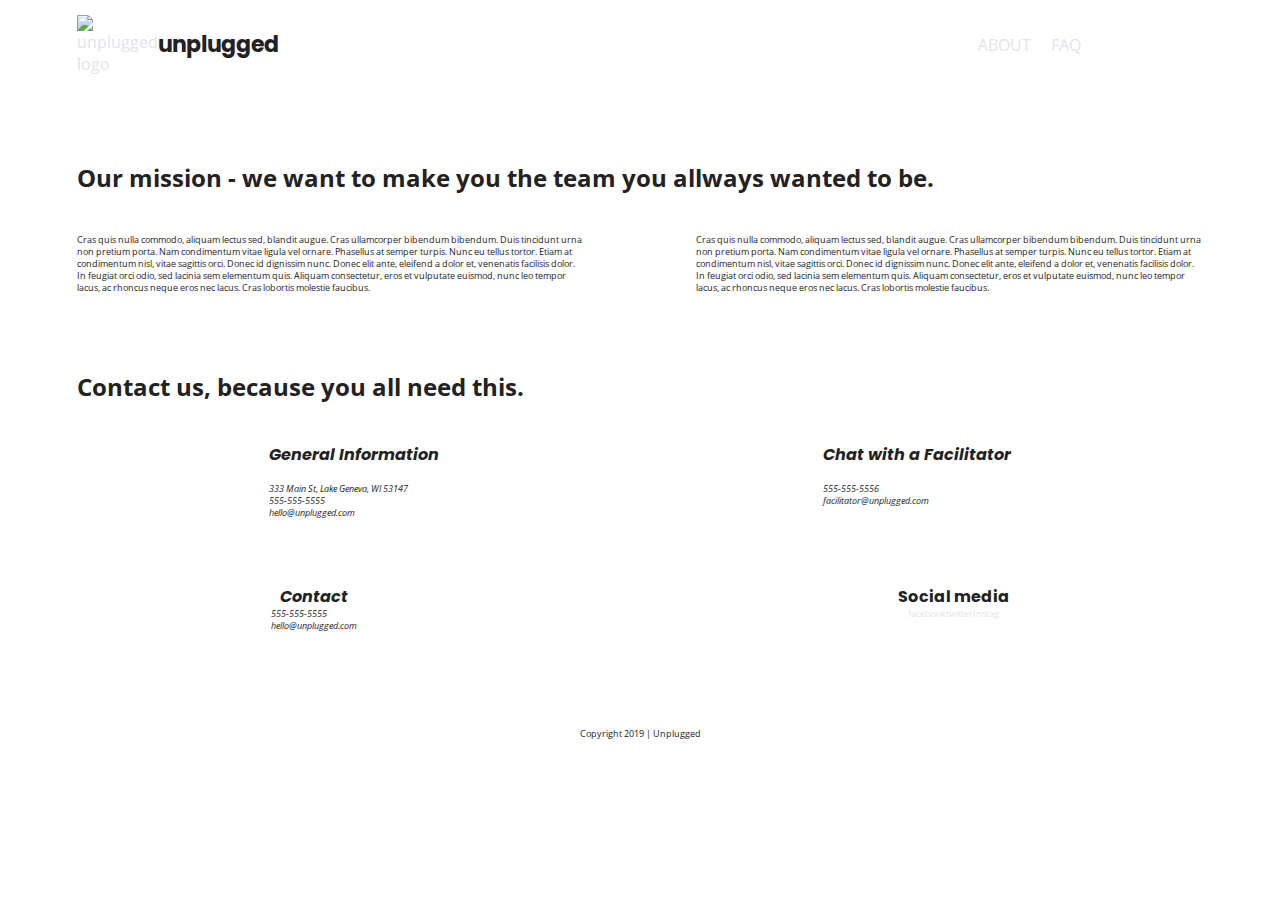
==== about/index.html @ 3b062340 "adding font styles" ====
<!doctype html>
<html class="no-js" lang="">

<head>
  <meta charset="utf-8">
  <meta http-equiv="x-ua-compatible" content="ie=edge">
  <title> Unplugged | About </title>
  <meta name="description" content="">
  <meta name="viewport" content="width=device-width, initial-scale=1, shrink-to-fit=no">

  <link rel="manifest" href="../site.webmanifest">
  <link rel="apple-touch-icon" href="../icon.png">
  <!-- Place favicon.ico in the root directory -->

  <!------- Fonts ---->
  <link href="https://fonts.googleapis.com/css?family=Open+Sans:400,700|Poppins:500,700" rel="stylesheet">

  <link rel="stylesheet" href="../css/normalize.css">
  <link rel="stylesheet" href="../css/main.css">
</head>

<body>
  <!--[if lte IE 9]>
    <p class="browserupgrade">You are using an <strong>outdated</strong> browser. Please <a href="https://browsehappy.com/">upgrade your browser</a> to improve your experience and security.</p>
  <![endif]-->

  <!-- Add your site or application content here -->

  <header>
      <div class="content-wrapper"> <!-- any elements that contain other content and visuals -->
          <a class="logo" href="../index.html"><img src="" alt="unplugged logo"></a>
          <h1> unplugged </h1>
          <div class="header-divider"> </div> <!-- the space in between the logo and navigation -->
          <nav>
              <ul>
                  <li>  <a href="index.html"> about </a>  </li>
                  <li>  <a href="../faq/index.html"> faq </a>  </li>
              </ul>
          </nav>
      </div> <!-- end content wrapper header -->
  </header>

  <main>
        <section class="mission">
          <div class="content-wrapper">
             <h2> Our mission - we want to make you the team you allways wanted to be. </h2>
             <div class="mission-content">
                <p>
                    Cras quis nulla commodo, aliquam lectus sed, blandit augue. Cras ullamcorper bibendum bibendum. Duis tincidunt urna non pretium porta. Nam condimentum vitae ligula vel ornare. Phasellus at semper turpis. Nunc eu tellus tortor. Etiam at condimentum nisl, vitae sagittis orci. Donec id dignissim nunc. Donec elit ante, eleifend a dolor et, venenatis facilisis dolor. In feugiat orci odio, sed lacinia sem elementum quis. Aliquam consectetur, eros et vulputate euismod, nunc leo tempor lacus, ac rhoncus neque eros nec lacus. Cras lobortis molestie faucibus.
                </p>
                <p>
                    Cras quis nulla commodo, aliquam lectus sed, blandit augue. Cras ullamcorper bibendum bibendum. Duis tincidunt urna non pretium porta. Nam condimentum vitae ligula vel ornare. Phasellus at semper turpis. Nunc eu tellus tortor. Etiam at condimentum nisl, vitae sagittis orci. Donec id dignissim nunc. Donec elit ante, eleifend a dolor et, venenatis facilisis dolor. In feugiat orci odio, sed lacinia sem elementum quis. Aliquam consectetur, eros et vulputate euismod, nunc leo tempor lacus, ac rhoncus neque eros nec lacus. Cras lobortis molestie faucibus.
                </p>
             </div>
          </div> <!-- end mission content wr -->
        </section> <!-- contact info  -->

        <section class="map">
            <figure> </figure>
        </section>

        <section class="contact-section">
            <div class="content-wrapper">
                  <h2> Contact us, because you all need this. </h2>
                  <address class="contact-content"> <!-- address tag for contact info -->
                      <div>
                          <h4> General Information </h4>
                          <p>
                              333 Main St, Lake Geneva, WI 53147 <br>
                              555-555-5555 <br>
                              hello@unplugged.com
                          </p>
                      </div>
                      <div>
                          <h4> Chat with a Facilitator </h4>
                          <p>
                            555-555-5556 <br>
                            facilitator@unplugged.com
                          </p>
                      </div>
                  </address>
            </div> <!-- end wrapper contact us -->
        </section>
  </main> <!-- main wrapper -->

  <footer>
        <div class="content-wrapper">
            <div class="footer-content">
                  <address class="contact"> <!-- address tag for contact info -->
                      <h4> Contact </h4>
                      <p>
                          555-555-5555 <br>
                          hello@unplugged.com
                      </p>
                  </address>

                  <div class="social">
                      <h4> Social media </h4>
                      <div class="social-icons">
                          <p>  <a href="https://www.facebook.com/yoursite" target="_blank"> facebook </a>  </p>
                          <p>  <a href="https://www.twitter.com/yoursite" target="_blank"> twitter </a>  </p>
                          <p>  <a href="https://www.instagramm.com/yoursite" target="_blank"> Instag </a>  </p>
                      </div>
                  </div> <!-- social content ends -->
            </div> <!-- footer content ends -->
        </div> <!-- content wrapper content ends -->

        <div class="copyright">
            <p> Copyright 2019 | Unplugged </p>
        </div>
  </footer>


  <script src="../js/vendor/modernizr-3.6.0.min.js"></script>
  <script src="https://code.jquery.com/jquery-3.3.1.min.js" integrity="sha256-FgpCb/KJQlLNfOu91ta32o/NMZxltwRo8QtmkMRdAu8=" crossorigin="anonymous"></script>
  <script>window.jQuery || document.write('<script src="../js/vendor/jquery-3.3.1.min.js"><\/script>')</script>
  <script src="../js/plugins.js"></script>
  <script src="../js/main.js"></script>

  <!-- Google Analytics: change UA-XXXXX-Y to be your site's ID. -->
  <script>
    window.ga = function () { ga.q.push(arguments) }; ga.q = []; ga.l = +new Date;
    ga('create', 'UA-XXXXX-Y', 'auto'); ga('send', 'pageview')
  </script>
  <script src="https://www.google-analytics.com/analytics.js" async defer></script>
</body>

</html>
---- css/main.css ----
/*! HTML5 Boilerplate v6.1.0 | MIT License | https://html5boilerplate.com/ */

/*
 * What follows is the result of much research on cross-browser styling.
 * Credit left inline and big thanks to Nicolas Gallagher, Jonathan Neal,
 * Kroc Camen, and the H5BP dev community and team.
 */

/* ==========================================================================
   Base styles: opinionated defaults
   ========================================================================== */

html {
    color: #222;
    font-size: 1em;
    line-height: 1.4;
}

/*
 * Remove text-shadow in selection highlight:
 * https://twitter.com/miketaylr/status/12228805301
 *
 * Vendor-prefixed and regular ::selection selectors cannot be combined:
 * https://stackoverflow.com/a/16982510/7133471
 *
 * Customize the background color to match your design.
 */

::-moz-selection {
    background: #b3d4fc;
    text-shadow: none;
}

::selection {
    background: #b3d4fc;
    text-shadow: none;
}

/*
 * A better looking default horizontal rule
 */

hr {
    display: block;
    height: 1px;
    border: 0;
    border-top: 1px solid #ccc;
    margin: 1em 0;
    padding: 0;
}

/*
 * Remove the gap between audio, canvas, iframes,
 * images, videos and the bottom of their containers:
 * https://github.com/h5bp/html5-boilerplate/issues/440
 */

audio,
canvas,
iframe,
img,
svg,
video {
    vertical-align: middle;
}

/*
 * Remove default fieldset styles.
 */

fieldset {
    border: 0;
    margin: 0;
    padding: 0;
}

/*
 * Allow only vertical resizing of textareas.
 */

textarea {
    resize: vertical;
}

/* ==========================================================================
   Browser Upgrade Prompt
   ========================================================================== */

.browserupgrade {
    margin: 0.2em 0;
    background: #ccc;
    color: #000;
    padding: 0.2em 0;
}

/* ==========================================================================
   Author's custom styles
   ========================================================================== */


/*--------------- Base styles & Global Styles ----------*/
html {
  font-size: 16px; /* base font size for ems */
}

body {
  width: 100%;
  font-family: 'Open Sans', sans-serif;
  font-size: 1em;
}

header,
footer {
    width: 100%;
    display: flex;
    align-items: center;
    justify-content: center;
    flex-flow: row wrap;
}

h1 {
  font-size: 1.38em; /* 22px */
  margin: 0px;
  padding: 0px;
  font-family: 'Poppins', sans-serif;
}

h3 {
  font-size: 1em; /* 16px */
  margin: 0px;
  padding: 0px;
  font-family: 'Poppins', sans-serif;
}

h4 {
  margin: 0px;
  padding: 0px;
  font-family: 'Poppins', sans-serif;
}

p {
  margin: 0px;
  padding: 0px;
  font-size: 0.56em; /* 9px */
  line-height: 12px;
}

a { /* styling links */
  color: #e2e3ed;
  text-decoration: none;
}




/* ---------------- header styles ---------------------------- */

header {
    padding: 15px 0;
}

header .content-wrapper {
    display: flex; /* make the  */
    width: 88%;
    align-items: center;
    justify-content: center;
    flex-flow: row wrap;
}


.header-divider { /* space between logo and nav bar */
   width: 100%;/* lets the space grow automatically */
   height: 1px;
   margin: 10px 0 15px 0;
}

/*.logo {
  padding: 0 0 0 30px; /*to make sure the logo keeps some space to the page start */
/*} */

header nav { /* nav bar styles */
    align-items: center; /* lets nav bar appear at end of header */
    justify-content: center;
    flex-flow: row wrap;
    width: 60%;
}


header nav ul {
  display: flex; /* so that the li elements become flex items */
  justify-content: center;
  align-items: center;
  margin: 0px;
  padding: 0px;
}

header nav ul li {
  display: inline;
  margin: 0 10px;
  text-transform: uppercase;
}


/* ------------ footer styles ------------------------ */

footer .content-wrapper {
    margin: 50px 0;
}

footer .footer-content {
    display: flex;
    align-items: center;
    justify-content: center; /* to get space between the contact and social media parts and to the page end*/
    flex-flow: column;
}

footer address {
    display: flex;
    align-items: center;
    justify-content: center;
    flex-flow: column;
    padding-bottom: 46px;
}

footer .social {
    display: flex;
    align-items: center;
    justify-content: center;
    flex-flow: column;
}

footer .social-icons {
    display: flex; /* to let the social icons appear below */
    align-items: center;
    justify-content: space-between;
}

footer {
    flex-flow: column; /* to turn the two divs ("content-wrapper" + "copyright") into flex items + let them appear below  */
}

footer .copyright {
    display: flex; /* to turn p element into flex item */
    align-items: center;
    justify-content: center;
    margin: 0 0 20px 0;
}


/* -------------- Mobile styles Homepage - --------------*/

main {
  display: flex;
  align-items: center;
  justify-content: center;
  flex-flow: column;
}


.hero-area {
    display: flex;
    align-items: stretch;
    justify-content: flex-start;
    height: 100vh; /* to have the hero image stretched over whole screen (100% vertical height)*/
    margin: 0;
    width: 88%;
}

.hero-area h1 {
    padding-top: 53px;
}

.hero-area .content-wrapper {
    width: 100%;
}

aside {
    display: flex; /* to center the content */
    align-items: center;
    justify-content: center;
    flex-flow: column; /* to put all main area content items below of each other */

}

aside .content-wrapper {
    display: flex; /* to allow putting the "want to join..." section and the form next to each other and center */
    align-items: flex-start;
    justify-content: center;
    flex-flow: column;
    width: 88%;
}

.form-description {
    padding: 30px 0;
}

.signup-form {
    display: flex;
    align-items: flex-start;
    justify-content: center;
    flex-flow: column;
    padding-bottom: 50px;
}

.features {
    display: flex;
    align-items: flex-start; /* to set the headline to the left */
    justify-content: center;
    flex-flow: column;
    width: 88%;
}

.features .content-wrapper {
      width: 100%;
}

.feature-items {
    display: flex;
    align-items: center;
    justify-content: center;
    flex-flow: column; /* to wrap the items  */
}



.features article {
  width: 50%;
}

.feature-items p {
  padding-bottom: 54%;
}

.features h1 {
    padding: 54px 0px; /* space to left + right page border */
}


.review {
    display: flex;
    align-items: flex-start; /* to set the headline to the left */
    justify-content: center;
    flex-flow: column;
    width: 88%;
}

.review h2 {
    padding: 54px 0 29px 0;
}

.review h3 {
    padding: 24px 0;
}

.review p {
    padding-bottom: 50px;
}

.review .content-wrapper {
  display: flex;
  align-items: center;
  justify-content: center;
  flex-flow: column;
  width: 100%;
}

/* -------------- Mobile styles About -------------------*/

.mission {
    display: flex;
    justify-content: center;
    align-items: center;
    flex-flow: column;
}

.mission .content-wrapper {
    display: flex;
    justify-content: center;
    align-items: center;
    flex-flow: column; /* to have the header and the mission content below of each other */
}

.mission h2 {
    padding-top: 50px ;
    padding-bottom: 20px;
    width: 88%;
}

.mission-content {
    width: 88%;
}

.mission p {
    padding-bottom: 20px;
}

.map {
    width: 100%;
}

.contact-section {
    width: 88%;
}

.contact-section .content-wrapper {
    display: flex;
    align-items: flex-start;
    justify-content: center;
    flex-flow: column;
}

.contact-section .content-wrapper h2 {
    padding: 20px 0;
}

.contact-section address {
    display: flex; /* to get the general info and chat with facilitator beside each other */
    align-items: flex-start; /* have both headlines at the same hight */
    justify-content: center;
    flex-flow: column;
}


.contact-section address p {
    padding: 17px 0;
}



/* -------------- Mobile styles FAQ ---------------------*/

.faq {
    display: flex;
    align-items: flex-start;
    justify-content: center;
    flex-flow: column;
    width: 88%;
}

.faq h2 {
  padding-top: 50px;
}

.faq h3 {
  padding-bottom: 13px;
}

.faq .content-wrapper {
    display: flex;
    justify-content: center;
    align-items: center;
    flex-flow: row wrap;
}

.faq-content {
    padding-bottom: 50px;
}

/* ==========================================================================
   Helper classes
   ========================================================================== */

/*
 * Hide visually and from screen readers
 */

.hidden {
    display: none !important;
}

/*
 * Hide only visually, but have it available for screen readers:
 * https://snook.ca/archives/html_and_css/hiding-content-for-accessibility
 *
 * 1. For long content, line feeds are not interpreted as spaces and small width
 *    causes content to wrap 1 word per line:
 *    https://medium.com/@jessebeach/beware-smushed-off-screen-accessible-text-5952a4c2cbfe
 */

.visuallyhidden {
    border: 0;
    clip: rect(0 0 0 0);
    height: 1px;
    margin: -1px;
    overflow: hidden;
    padding: 0;
    position: absolute;
    width: 1px;
    white-space: nowrap; /* 1 */
}

/*
 * Extends the .visuallyhidden class to allow the element
 * to be focusable when navigated to via the keyboard:
 * https://www.drupal.org/node/897638
 */

.visuallyhidden.focusable:active,
.visuallyhidden.focusable:focus {
    clip: auto;
    height: auto;
    margin: 0;
    overflow: visible;
    position: static;
    width: auto;
    white-space: inherit;
}

/*
 * Hide visually and from screen readers, but maintain layout
 */

.invisible {
    visibility: hidden;
}

/*
 * Clearfix: contain floats
 *
 * For modern browsers
 * 1. The space content is one way to avoid an Opera bug when the
 *    `contenteditable` attribute is included anywhere else in the document.
 *    Otherwise it causes space to appear at the top and bottom of elements
 *    that receive the `clearfix` class.
 * 2. The use of `table` rather than `block` is only necessary if using
 *    `:before` to contain the top-margins of child elements.
 */

.clearfix:before,
.clearfix:after {
    content: " "; /* 1 */
    display: table; /* 2 */
}

.clearfix:after {
    clear: both;
}

/* ==========================================================================
   EXAMPLE Media Queries for Responsive Design.
   These examples override the primary ('mobile first') styles.
   Modify as content requires.
   ========================================================================== */

@media only screen and (min-width: 768px) {
  /* ------------ Tablet styles here ------------*/
    header .content-wrapper {
        flex-flow: row nowrap;
    }


    .header-divider { /* space between logo and nav bar */
       width: 100%;/* lets the space grow automatically */
       height: 1px;
       margin: 10px 0 15px 0;
    }


    aside .content-wrapper {
      flex-flow: row nowrap;
      justify-content: space-around;
    }

    .form-description {
      padding: 0;
      /*flex-basis: 260px;*/
    }

    .signup-form {
      /*flex-basis: 290px;*/
    }

    .feature-items {
        flex-flow: row wrap; /* to wrap the items  */
        align-items: flex-start;
        justify-content: space-between;
        padding: 0 60px; /* get the space between the features */
    }

    .features article {
        flex-basis: 23%; /* sets the width of the element */
        padding: 0 50px;
    }

    .review .content-wrapper {
      flex-flow: row nowrap;
    }

    .review-text {
      flex-basis: 42%;
    }

    .group-photo {
      flex-basis: 42%;
      padding-right: 20px;
    }

    /* ------ about styles------- */
    .mission-content {
      display: flex;
      align-items: center;
      justify-content: space-between;
      flex-flow: row nowrap;
    }

    .mission-content p {
      flex-basis: 45%; /* to auto grow/shrink --> in % */
    }

    .contact-section .content-wrapper address {
        display: flex;
        width: 100%;
        justify-content: space-around;
        align-items: flex-start;
        flex-flow: row nowrap;
      }

  /* ---- FAQ styles ------ */
  .faq h2 {
      padding-bottom: 40px;
  }

  .faq .content-wrapper {
      flex-flow: row wrap;
      justify-content: space-between;
  }

  .faq-content {
    flex-basis: 45%;
  }

  /* ---- Footer styles ------ */
    footer .content-wrapper {
      width: 100%;
    }
    footer .footer-content {
      flex-flow: row nowrap;
      justify-content: space-around;
      align-items: flex-start;
    }


}

@media only screen and (min-width: 1200px) {
  /* ------------ Desktop styles here ------------*/
  aside .content-wrapper {
    flex-flow: row nowrap;
    justify-content: space-around;
  }

  .form-description {
    padding: 0;
    /*flex-basis: 260px;*/
  }

  .signup-form {
    /*flex-basis: 290px;*/
  }

  .feature-items {
      flex-flow: row wrap; /* to wrap the items  */
      align-items: flex-start;
      justify-content: space-between;
      padding: 0 60px; /* get the space between the features */
  }

  .features article {
      flex-basis: 15%; /* sets the width of the element */
      padding: 0 50px;
  }

  .review .content-wrapper {
    flex-flow: row nowrap;
  }

  .review-text {
    flex-basis: 41%;
  }

  .group-photo {
    flex-basis: 41%;
    padding-right: 40px;
  }

  /* ------ about styles------- */
  .mission-content {
    display: flex;
    align-items: center;
    justify-content: space-between;
    flex-flow: row nowrap;
  }

  .mission-content p {
    flex-basis: 45%; /* to auto grow/shrink --> in % */
  }

  .contact-section .content-wrapper address {
      display: flex;
      width: 100%;
      justify-content: space-around;
      align-items: flex-start;
      flex-flow: row nowrap;
    }

      /* ---- FAQ styles ------ */
      .faq h2 {
          padding-bottom: 40px;
      }

      .faq .content-wrapper {
          flex-flow: row wrap;
          justify-content: space-between;
      }

      .faq-content {
        flex-basis: 45%;
}

  /* ---- footer styles ------- */
  footer .content-wrapper {
    width: 100%;
  }
  footer .footer-content {
    flex-flow: row nowrap;
    justify-content: space-around;
    align-items: flex-start;
  }

}
/* ==========================================================================
   Print styles.
   Inlined to avoid the additional HTTP request:
   https://www.phpied.com/delay-loading-your-print-css/
   ========================================================================== */

@media print {
    *,
    *:before,
    *:after {
        background: transparent !important;
        color: #000 !important; /* Black prints faster */
        -webkit-box-shadow: none !important;
        box-shadow: none !important;
        text-shadow: none !important;
    }

    a,
    a:visited {
        text-decoration: underline;
    }

    a[href]:after {
        content: " (" attr(href) ")";
    }

    abbr[title]:after {
        content: " (" attr(title) ")";
    }

    /*
     * Don't show links that are fragment identifiers,
     * or use the `javascript:` pseudo protocol
     */

    a[href^="#"]:after,
    a[href^="javascript:"]:after {
        content: "";
    }

    pre {
        white-space: pre-wrap !important;
    }
    pre,
    blockquote {
        border: 1px solid #999;
        page-break-inside: avoid;
    }

    /*
     * Printing Tables:
     * http://css-discuss.incutio.com/wiki/Printing_Tables
     */

    thead {
        display: table-header-group;
    }

    tr,
    img {
        page-break-inside: avoid;
    }

    p,
    h2,
    h3 {
        orphans: 3;
        widows: 3;
    }

    h2,
    h3 {
        page-break-after: avoid;
    }
}
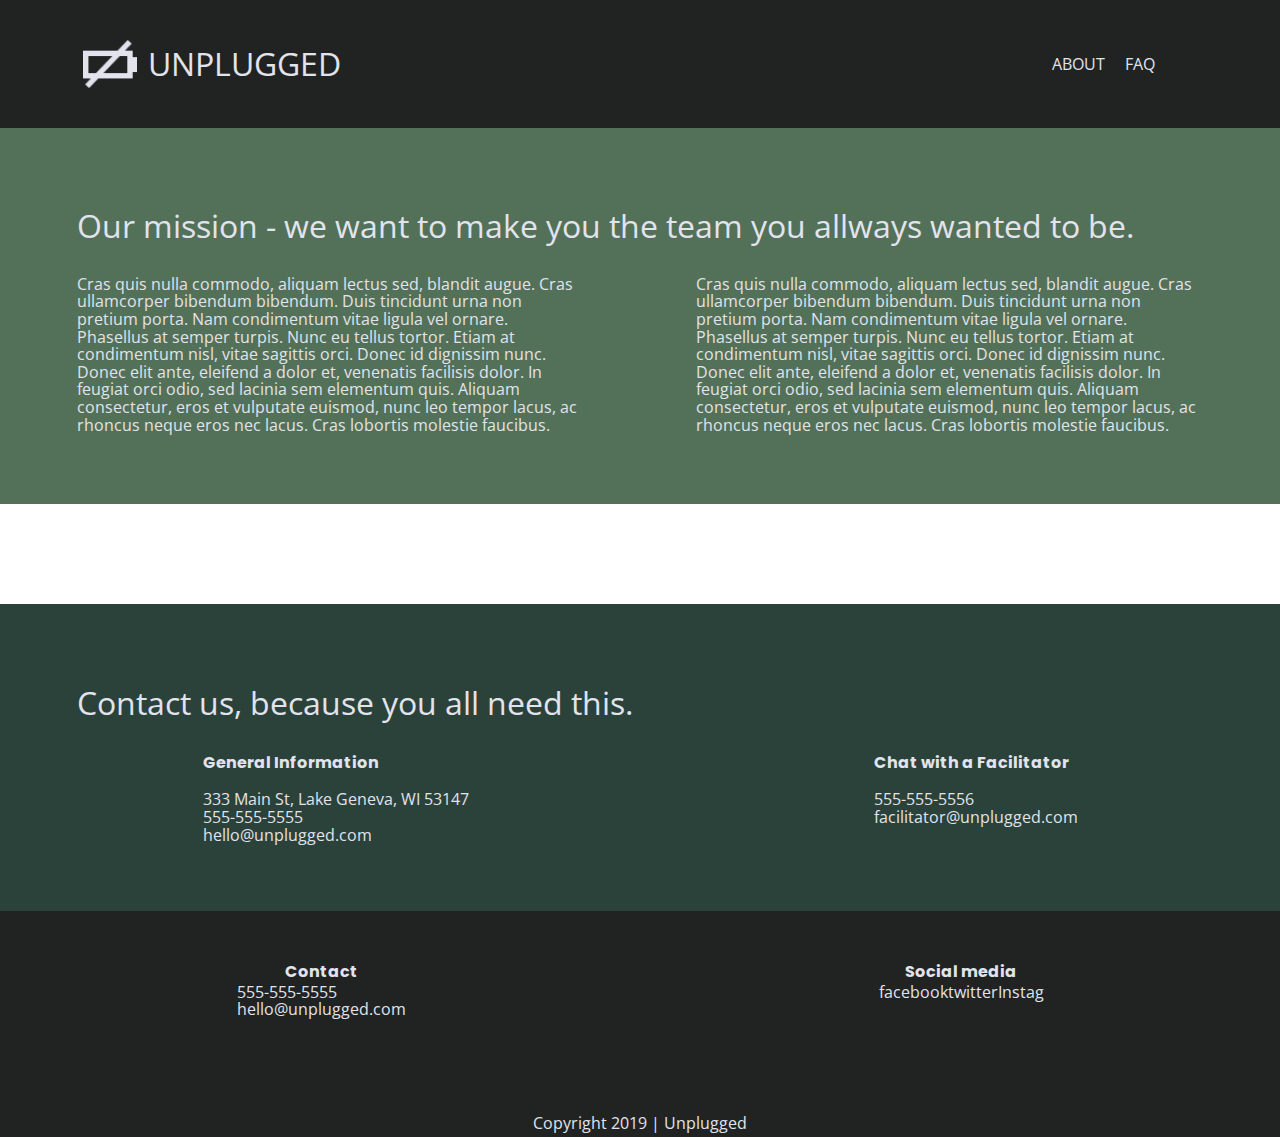
==== commit efe2b5cb: "about styling" ====
--- a/about/index.html
+++ b/about/index.html
@@ -25,11 +25,10 @@
   <![endif]-->
 
   <!-- Add your site or application content here -->
-
   <header>
       <div class="content-wrapper"> <!-- any elements that contain other content and visuals -->
-          <a class="logo" href="../index.html"><img src="" alt="unplugged logo"></a>
-          <h1> unplugged </h1>
+          <a class="logo" href="../index.html"><img src="../img/logo.png" alt="unplugged logo"></a>
+          <h2 id="logo-name"> unplugged </h2>
           <div class="header-divider"> </div> <!-- the space in between the logo and navigation -->
           <nav>
               <ul>
--- a/css/main.css
+++ b/css/main.css
@@ -107,6 +107,7 @@
   width: 100%;
   font-family: 'Open Sans', sans-serif;
   font-size: 1em;
+  color: #E2E3ED; /* font color for all text elements */
 }
 
 header,
@@ -116,6 +117,7 @@
     align-items: center;
     justify-content: center;
     flex-flow: row wrap;
+    background-color: #202322;
 }
 
 h1 {
@@ -141,8 +143,8 @@
 p {
   margin: 0px;
   padding: 0px;
-  font-size: 0.56em; /* 9px */
-  line-height: 12px;
+  font-size: 1em; /* 9px */
+  line-height: 1.1em;
 }
 
 a { /* styling links */
@@ -150,7 +152,9 @@
   text-decoration: none;
 }
 
-
+address {
+  font-style: normal;
+}
 
 
 /* ---------------- header styles ---------------------------- */
@@ -167,22 +171,35 @@
     flex-flow: row wrap;
 }
 
+header h1 {
+    text-transform: uppercase;
+}
 
 .header-divider { /* space between logo and nav bar */
    width: 100%;/* lets the space grow automatically */
    height: 1px;
    margin: 10px 0 15px 0;
-}
-
-/*.logo {
-  padding: 0 0 0 30px; /*to make sure the logo keeps some space to the page start */
-/*} */
+   border-top: 1px solid #3A3A3A;
+}
+
+header .content-wrapper {
+  width: 100%;
+}
+
+.logo {
+  padding: 0 11px 0 0; /*to make sure the logo keeps some space to the page start */
+}
+
 
 header nav { /* nav bar styles */
     align-items: center; /* lets nav bar appear at end of header */
     justify-content: center;
     flex-flow: row wrap;
     width: 60%;
+}
+
+#logo-name {
+  text-transform: uppercase;
 }
 
 
@@ -243,7 +260,7 @@
     display: flex; /* to turn p element into flex item */
     align-items: center;
     justify-content: center;
-    margin: 0 0 20px 0;
+    margin: 0 0 5px 0;
 }
 
 
@@ -259,11 +276,13 @@
 
 .hero-area {
     display: flex;
-    align-items: stretch;
-    justify-content: flex-start;
-    height: 100vh; /* to have the hero image stretched over whole screen (100% vertical height)*/
+    align-items: flex-start;
+    justify-content: center;
+    height: 40vh; /* to have the hero image stretched over whole screen (100% vertical height)*/
     margin: 0;
-    width: 88%;
+    width: 100%;
+    background: url('../img/hero.jpg') center top no-repeat;
+    background-size: cover;
 }
 
 .hero-area h1 {
@@ -271,7 +290,8 @@
 }
 
 .hero-area .content-wrapper {
-    width: 100%;
+    width: 88%;
+
 }
 
 aside {
@@ -279,7 +299,8 @@
     align-items: center;
     justify-content: center;
     flex-flow: column; /* to put all main area content items below of each other */
-
+    background-color: #537158;
+    width: 100%;
 }
 
 aside .content-wrapper {
@@ -288,30 +309,70 @@
     justify-content: center;
     flex-flow: column;
     width: 88%;
-}
+    padding: 50px 0;
+}
+
 
 .form-description {
-    padding: 30px 0;
-}
-
-.signup-form {
+    flex-basis: 80%;
+    margin-right: 40px;
+}
+
+.form-description p {
+    padding-top: 10px;
+}
+
+aside .signup-form {
     display: flex;
     align-items: flex-start;
     justify-content: center;
     flex-flow: column;
-    padding-bottom: 50px;
+    width: 100%;
+}
+
+aside .signup-form h3 {
+    padding-bottom: 10px;
+}
+
+/* ---- button styling ----- */
+input[type=text] {
+  box-sizing: border-box;
+  width: 100%;
+  color: #2a423a;
+  font-style: italic;
+}
+
+input[type=button] {
+  width: 100%;
+  padding: 20px 0;
+  margin-top: 20px;
+  background-color: #2A423A;
+  font-family: 'Poppins', Helvetica, Arial, sans-serif;
+  font-weight: 500;
+  font-size: 1.125em;
+  color: #e2e3ed;
+  border: none;
+  text-align: center;
+  text-transform: uppercase;
 }
 
 .features {
     display: flex;
-    align-items: flex-start; /* to set the headline to the left */
-    justify-content: center;
-    flex-flow: column;
-    width: 88%;
+    align-items: center; /* to set the headline to the left */
+    justify-content: center;
+    flex-flow: column;
+    width: 100%;
+    background: url('../img/background-info.jpg') center center no-repeat ;
+    background-size: cover;
+
 }
 
 .features .content-wrapper {
-      width: 100%;
+      width: 88%;
+}
+
+.features h2 {
+      width: 88%;
 }
 
 .feature-items {
@@ -320,8 +381,6 @@
     justify-content: center;
     flex-flow: column; /* to wrap the items  */
 }
-
-
 
 .features article {
   width: 50%;
@@ -338,23 +397,27 @@
 
 .review {
     display: flex;
-    align-items: flex-start; /* to set the headline to the left */
-    justify-content: center;
-    flex-flow: column;
+    align-items: center; /* to set the headline to the left */
+    justify-content: center;
+    flex-flow: column;
+    width: 100%;
+    background-color: #2A423A;
+}
+
+.review-wrapper {
     width: 88%;
-}
-
-.review h2 {
-    padding: 54px 0 29px 0;
-}
+    margin: 50px 0;
+}
+
+.group-photo img {
+    width: 100%;
+}
+
 
 .review h3 {
     padding: 24px 0;
 }
 
-.review p {
-    padding-bottom: 50px;
-}
 
 .review .content-wrapper {
   display: flex;
@@ -371,6 +434,7 @@
     justify-content: center;
     align-items: center;
     flex-flow: column;
+    width: 88%;
 }
 
 .mission .content-wrapper {
@@ -378,15 +442,16 @@
     justify-content: center;
     align-items: center;
     flex-flow: column; /* to have the header and the mission content below of each other */
+    padding: 50px 0;
+    width: 100%;
+    background-color: #537158;
 }
 
 .mission h2 {
-    padding-top: 50px ;
-    padding-bottom: 20px;
     width: 88%;
 }
 
-.mission-content {
+.mission .mission-content {
     width: 88%;
 }
 
@@ -396,21 +461,29 @@
 
 .map {
     width: 100%;
+    height: 100px;
 }
 
 .contact-section {
+    width: 100%;
+    background-color: #2A423A;
+}
+
+.contact-section .content-wrapper {
+    display: flex;
+    align-items: center;
+    justify-content: center;
+    flex-flow: column;
+    width: 100%;
+    margin: 50px 0;
+}
+
+.contact-section .content-wrapper h2 {
     width: 88%;
 }
 
-.contact-section .content-wrapper {
-    display: flex;
-    align-items: flex-start;
-    justify-content: center;
-    flex-flow: column;
-}
-
-.contact-section .content-wrapper h2 {
-    padding: 20px 0;
+.contact-content {
+    width: 88%;
 }
 
 .contact-section address {
@@ -548,13 +621,20 @@
         flex-flow: row nowrap;
     }
 
+    .logo {
+        margin: 0 0 0 6.5%;
+    }
 
     .header-divider { /* space between logo and nav bar */
-       width: 100%;/* lets the space grow automatically */
+       flex-grow: 1;/* lets the space grow automatically */
        height: 1px;
        margin: 10px 0 15px 0;
-    }
-
+       border: none;
+    }
+
+    aside {
+      padding: 50px 0;
+    }
 
     aside .content-wrapper {
       flex-flow: row nowrap;
@@ -644,19 +724,31 @@
 
 @media only screen and (min-width: 1200px) {
   /* ------------ Desktop styles here ------------*/
+
+  h1 {
+    font-size: 4em;
+    font-weight: 400;
+  }
+
+  h2 {
+    font-size: 2em;
+    font-weight: 400;
+  }
+
+  h3 {
+    font-size: 1.5em;
+    font-weight: 400;
+  }
+
+  .logo img {
+    height: 3em;
+  }
+
   aside .content-wrapper {
     flex-flow: row nowrap;
     justify-content: space-around;
   }
 
-  .form-description {
-    padding: 0;
-    /*flex-basis: 260px;*/
-  }
-
-  .signup-form {
-    /*flex-basis: 290px;*/
-  }
 
   .feature-items {
       flex-flow: row wrap; /* to wrap the items  */
@@ -684,6 +776,17 @@
   }
 
   /* ------ about styles------- */
+  .mission {
+      display: flex;
+      justify-content: center;
+      align-items: center;
+      flex-flow: column;
+  }
+
+  .mission .content-wrapper {
+      background-color: #537158;
+}
+
   .mission-content {
     display: flex;
     align-items: center;
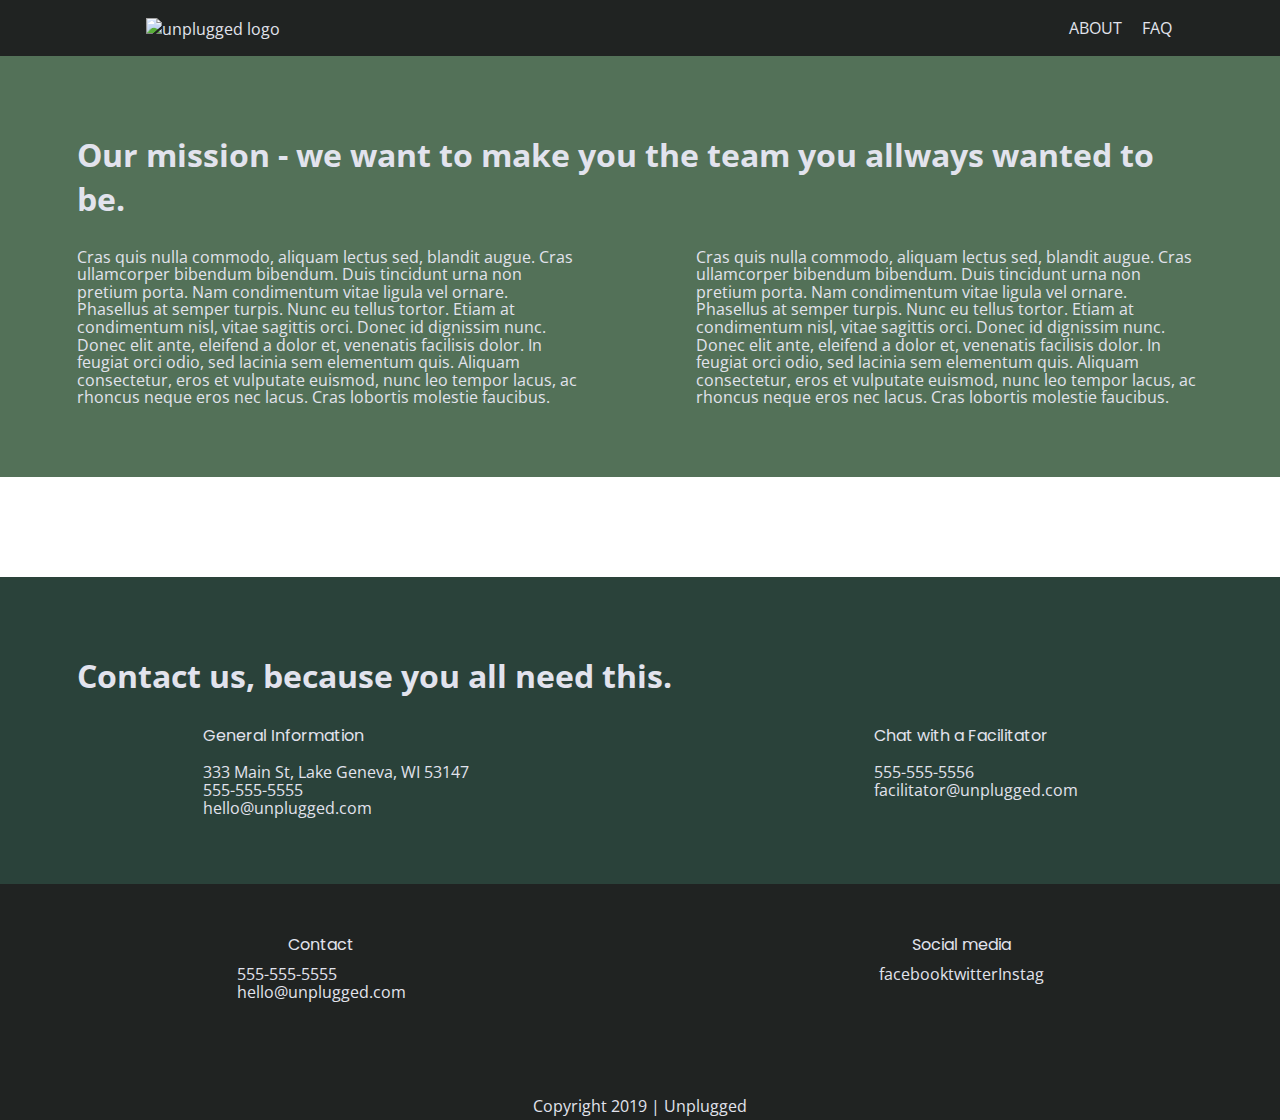
==== commit 15c4f81e: "setting logo and images" ====
--- a/about/index.html
+++ b/about/index.html
@@ -27,8 +27,11 @@
   <!-- Add your site or application content here -->
   <header>
       <div class="content-wrapper"> <!-- any elements that contain other content and visuals -->
-          <a class="logo" href="../index.html"><img src="../img/logo.png" alt="unplugged logo"></a>
-          <h2 id="logo-name"> unplugged </h2>
+          <figure>
+              <a class="logo" href="#">
+                  <img src="img/logo.png" alt="unplugged logo">
+              </a>
+          </figure>
           <div class="header-divider"> </div> <!-- the space in between the logo and navigation -->
           <nav>
               <ul>
--- a/css/main.css
+++ b/css/main.css
@@ -104,7 +104,6 @@
 }
 
 body {
-  width: 100%;
   font-family: 'Open Sans', sans-serif;
   font-size: 1em;
   color: #E2E3ED; /* font color for all text elements */
@@ -125,6 +124,7 @@
   margin: 0px;
   padding: 0px;
   font-family: 'Poppins', sans-serif;
+  font-weight: 400;
 }
 
 h3 {
@@ -132,12 +132,14 @@
   margin: 0px;
   padding: 0px;
   font-family: 'Poppins', sans-serif;
+  font-weight: 400;
 }
 
 h4 {
   margin: 0px;
   padding: 0px;
   font-family: 'Poppins', sans-serif;
+  font-weight: 400;
 }
 
 p {
@@ -156,6 +158,13 @@
   font-style: normal;
 }
 
+img { /* to make sure the images take up the whole width */
+  width: 100%;
+}
+
+figure {
+  margin: 0;
+}
 
 /* ---------------- header styles ---------------------------- */
 
@@ -186,8 +195,17 @@
   width: 100%;
 }
 
-.logo {
-  padding: 0 11px 0 0; /*to make sure the logo keeps some space to the page start */
+/* Logo setting*/
+header figure {
+    width: 60%;
+    display: flex;
+    justify-content: center;
+    align-items: center;
+    flex-flow: row wrap;
+}
+
+figure h2 {
+    padding-left: 15px;
 }
 
 
@@ -246,6 +264,10 @@
     flex-flow: column;
 }
 
+footer h4 {
+    padding-bottom: 10px;
+}
+
 footer .social-icons {
     display: flex; /* to let the social icons appear below */
     align-items: center;
@@ -281,7 +303,7 @@
     height: 40vh; /* to have the hero image stretched over whole screen (100% vertical height)*/
     margin: 0;
     width: 100%;
-    background: url('../img/hero.jpg') center top no-repeat;
+    background: url('../img/hero.jpg') center top no-repeat #333;
     background-size: cover;
 }
 
@@ -362,7 +384,7 @@
     justify-content: center;
     flex-flow: column;
     width: 100%;
-    background: url('../img/background-info.jpg') center center no-repeat ;
+    background: url('../img/background-info.jpg') center center no-repeat #333;
     background-size: cover;
 
 }
@@ -504,10 +526,11 @@
 
 .faq {
     display: flex;
-    align-items: flex-start;
-    justify-content: center;
-    flex-flow: column;
-    width: 88%;
+    align-items: center;
+    justify-content: center;
+    flex-flow: column;
+    width: 100%;
+    background-color: #537158;
 }
 
 .faq h2 {
@@ -523,6 +546,7 @@
     justify-content: center;
     align-items: center;
     flex-flow: row wrap;
+    width: 88%;
 }
 
 .faq-content {
@@ -621,8 +645,9 @@
         flex-flow: row nowrap;
     }
 
-    .logo {
-        margin: 0 0 0 6.5%;
+    header figure {
+        width: 100%;
+        flex-flow: row nowrap;
     }
 
     .header-divider { /* space between logo and nav bar */
@@ -727,21 +752,19 @@
 
   h1 {
     font-size: 4em;
-    font-weight: 400;
   }
 
   h2 {
     font-size: 2em;
-    font-weight: 400;
   }
 
   h3 {
     font-size: 1.5em;
-    font-weight: 400;
-  }
-
-  .logo img {
-    height: 3em;
+  }
+
+  header figure {
+      width: 80%;
+      flex-flow: row nowrap;
   }
 
   aside .content-wrapper {
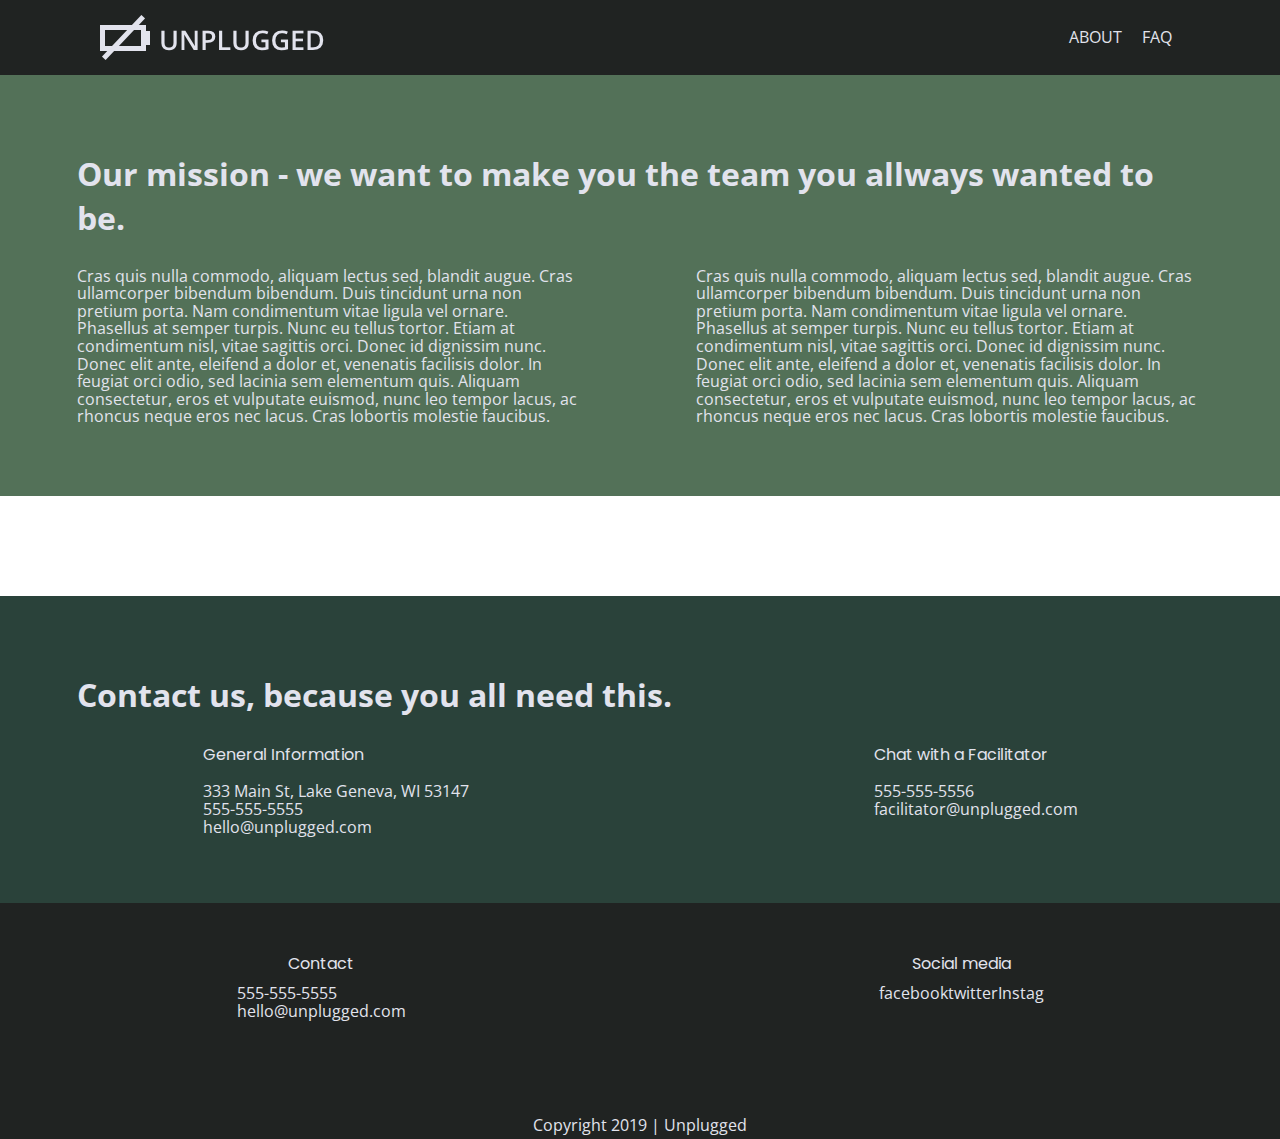
==== commit 4c6c242c: "group photo adjustment" ====
--- a/about/index.html
+++ b/about/index.html
@@ -29,7 +29,7 @@
       <div class="content-wrapper"> <!-- any elements that contain other content and visuals -->
           <figure>
               <a class="logo" href="#">
-                  <img src="img/logo.png" alt="unplugged logo">
+                  <img src="../img/logo.png" alt="unplugged logo">
               </a>
           </figure>
           <div class="header-divider"> </div> <!-- the space in between the logo and navigation -->
--- a/css/main.css
+++ b/css/main.css
@@ -178,6 +178,7 @@
     align-items: center;
     justify-content: center;
     flex-flow: row wrap;
+    margin: 0;
 }
 
 header h1 {
@@ -214,10 +215,6 @@
     justify-content: center;
     flex-flow: row wrap;
     width: 60%;
-}
-
-#logo-name {
-  text-transform: uppercase;
 }
 
 
@@ -300,7 +297,8 @@
     display: flex;
     align-items: flex-start;
     justify-content: center;
-    height: 40vh; /* to have the hero image stretched over whole screen (100% vertical height)*/
+    /*min-height: 500px;*/
+    height: 60vh; /* to have the hero image stretched over whole screen (100% vertical height)*/
     margin: 0;
     width: 100%;
     background: url('../img/hero.jpg') center top no-repeat #333;
@@ -420,18 +418,20 @@
 .review {
     display: flex;
     align-items: center; /* to set the headline to the left */
-    justify-content: center;
+    justify-content: space-between;
     flex-flow: column;
     width: 100%;
     background-color: #2A423A;
 }
 
-.review-wrapper {
+/*.review-wrapper {
     width: 88%;
     margin: 50px 0;
-}
-
-.group-photo img {
+} */
+
+
+
+figure .group-photo {
     width: 100%;
 }
 
@@ -447,6 +447,7 @@
   justify-content: center;
   flex-flow: column;
   width: 100%;
+  margin: 50px 0;
 }
 
 /* -------------- Mobile styles About -------------------*/
@@ -687,38 +688,48 @@
         padding: 0 50px;
     }
 
+    .review {
+        display:flex;
+        align-items: center;
+        justify-content: center;
+    }
+
+    .review-wrapper {
+        width: 88%;
+      }
+
     .review .content-wrapper {
       flex-flow: row nowrap;
+      justify-content: space-between;
     }
 
     .review-text {
-      flex-basis: 42%;
+      flex-basis: 48%;
     }
 
     .group-photo {
-      flex-basis: 42%;
-      padding-right: 20px;
-    }
+      flex-basis: 48%
+   }
 
     /* ------ about styles------- */
-    .mission-content {
+  .mission-content {
+    display: flex;
+    align-items: center;
+    justify-content: space-between;
+    flex-flow: row nowrap;
+  }
+
+  .mission-content p {
+     flex-basis: 45%; /* to auto grow/shrink --> in % */
+  }
+
+  .contact-section .content-wrapper address {
       display: flex;
-      align-items: center;
-      justify-content: space-between;
+      width: 100%;
+      justify-content: space-around;
+      align-items: flex-start;
       flex-flow: row nowrap;
-    }
-
-    .mission-content p {
-      flex-basis: 45%; /* to auto grow/shrink --> in % */
-    }
-
-    .contact-section .content-wrapper address {
-        display: flex;
-        width: 100%;
-        justify-content: space-around;
-        align-items: flex-start;
-        flex-flow: row nowrap;
-      }
+  }
 
   /* ---- FAQ styles ------ */
   .faq h2 {
@@ -735,14 +746,15 @@
   }
 
   /* ---- Footer styles ------ */
-    footer .content-wrapper {
+  footer .content-wrapper {
       width: 100%;
-    }
-    footer .footer-content {
+  }
+
+  footer .footer-content {
       flex-flow: row nowrap;
       justify-content: space-around;
       align-items: flex-start;
-    }
+  }
 
 
 }
@@ -785,17 +797,27 @@
       padding: 0 50px;
   }
 
+  .review {
+      display:flex;
+      align-items: center;
+      justify-content: center;
+  }
+
+  .review-wrapper {
+      width: 88%;
+    }
+
   .review .content-wrapper {
     flex-flow: row nowrap;
+    justify-content: space-around;
   }
 
   .review-text {
-    flex-basis: 41%;
+    flex-basis: 35%;
   }
 
   .group-photo {
-    flex-basis: 41%;
-    padding-right: 40px;
+    flex-basis: 38%
   }
 
   /* ------ about styles------- */
@@ -808,7 +830,7 @@
 
   .mission .content-wrapper {
       background-color: #537158;
-}
+  }
 
   .mission-content {
     display: flex;
@@ -827,21 +849,21 @@
       justify-content: space-around;
       align-items: flex-start;
       flex-flow: row nowrap;
-    }
-
-      /* ---- FAQ styles ------ */
-      .faq h2 {
-          padding-bottom: 40px;
-      }
-
-      .faq .content-wrapper {
-          flex-flow: row wrap;
-          justify-content: space-between;
-      }
-
-      .faq-content {
-        flex-basis: 45%;
-}
+  }
+
+  /* ---- FAQ styles ------ */
+  .faq h2 {
+      padding-bottom: 40px;
+  }
+
+  .faq .content-wrapper {
+      flex-flow: row wrap;
+      justify-content: space-between;
+  }
+
+  .faq-content {
+      flex-basis: 45%;
+  }
 
   /* ---- footer styles ------- */
   footer .content-wrapper {
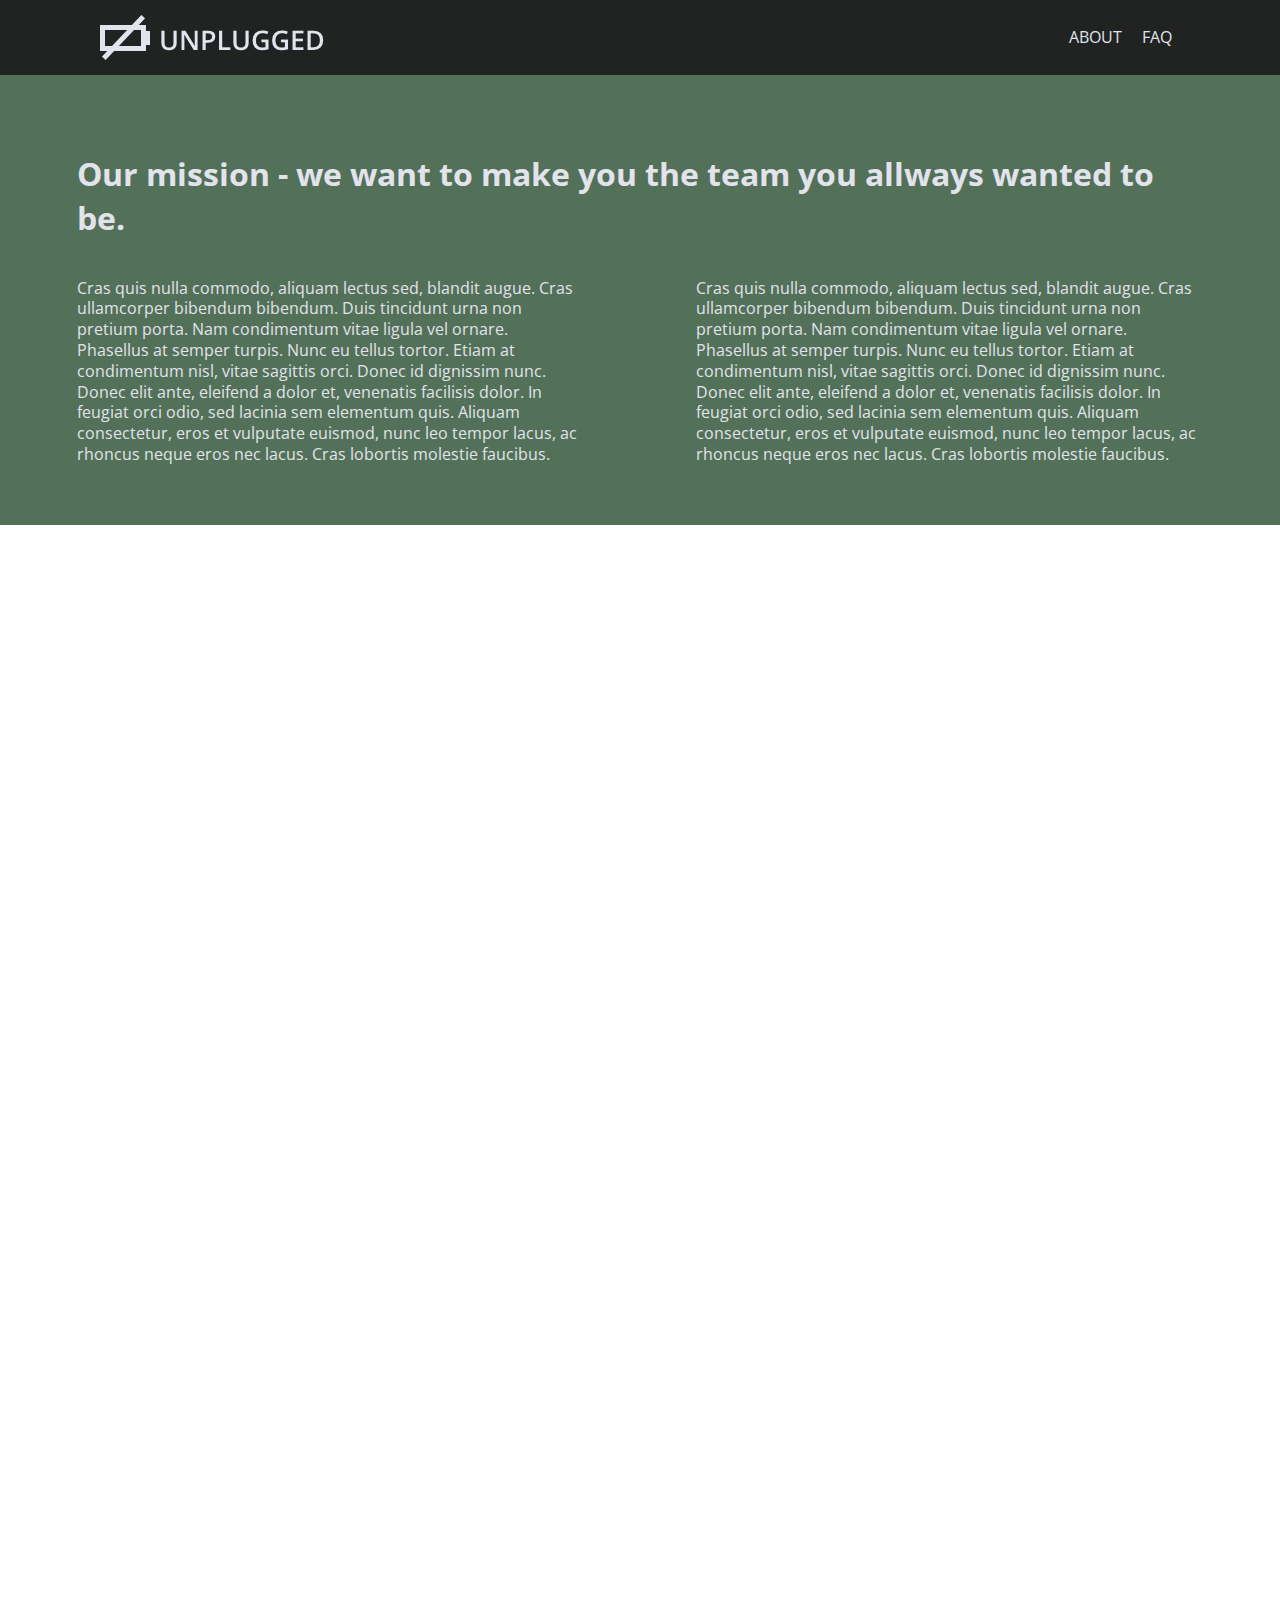
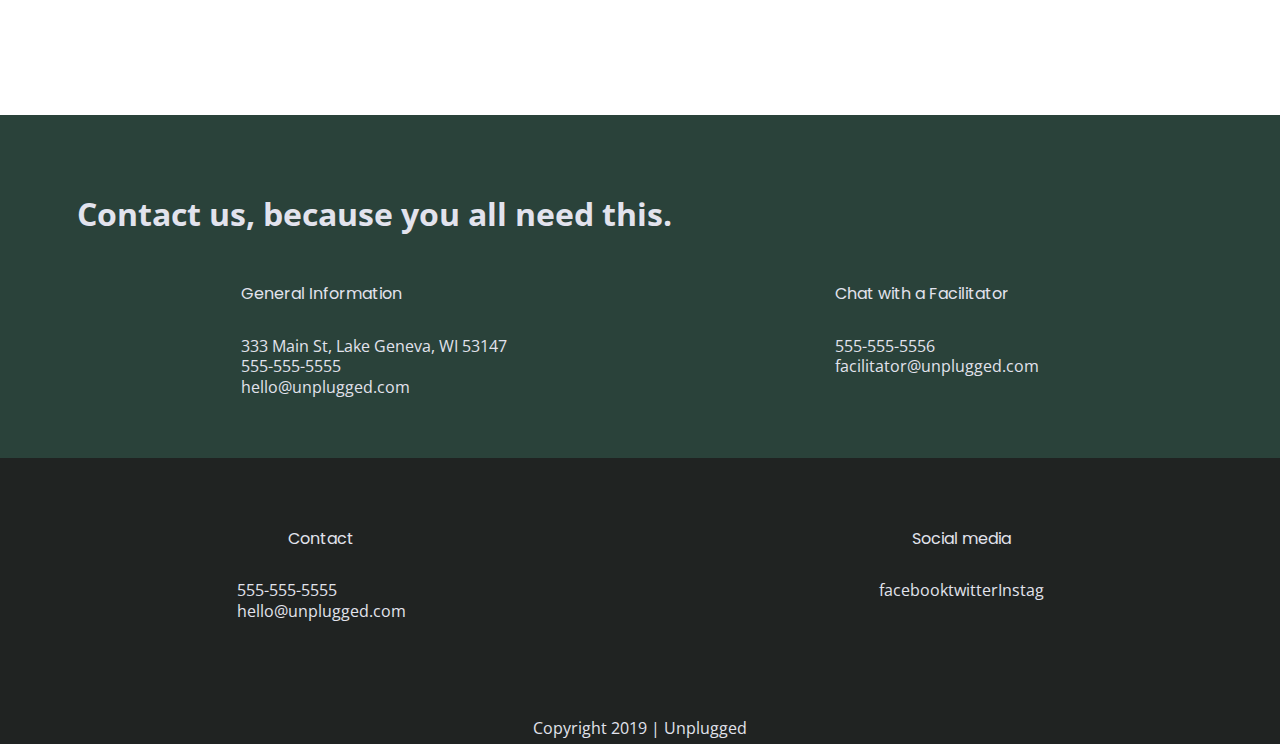
==== commit 02a1207e: "setting up google map" ====
--- a/about/index.html
+++ b/about/index.html
@@ -58,7 +58,10 @@
         </section> <!-- contact info  -->
 
         <section class="map">
-            <figure> </figure>
+            <figure>
+                <iframe src="https://www.google.com/maps/embed?pb=!1m18!1m12!1m3!1d77664.58204803363!2d13.295400740044498!3d52.53310508303055!2m3!1f0!2f0!3f0!3m2!1i1024!2i768!4f13.1!3m3!1m2!1s0x47a851dd8abc4201%3A0x52120465b5fabc0!2sMitte%2C+Berlim!5e0!3m2!1spt-BR!2sde!4v1547235988646" width="600" height="450" frameborder="0" style="border:0" allowfullscreen>
+                </iframe>
+            </figure>
         </section>
 
         <section class="contact-section">
--- a/css/main.css
+++ b/css/main.css
@@ -129,14 +129,14 @@
 
 h3 {
   font-size: 1em; /* 16px */
-  margin: 0px;
+  margin: 20px 0;
   padding: 0px;
   font-family: 'Poppins', sans-serif;
   font-weight: 400;
 }
 
 h4 {
-  margin: 0px;
+  margin: 20px 0;
   padding: 0px;
   font-family: 'Poppins', sans-serif;
   font-weight: 400;
@@ -146,7 +146,7 @@
   margin: 0px;
   padding: 0px;
   font-size: 1em; /* 9px */
-  line-height: 1.1em;
+  line-height: 1.3em;
 }
 
 a { /* styling links */
@@ -164,6 +164,11 @@
 
 figure {
   margin: 0;
+}
+
+.content-wrapper {
+  width: 88%;
+  margin: 50px 0
 }
 
 /* ---------------- header styles ---------------------------- */
@@ -284,14 +289,6 @@
 
 
 /* -------------- Mobile styles Homepage - --------------*/
-
-main {
-  display: flex;
-  align-items: center;
-  justify-content: center;
-  flex-flow: column;
-}
-
 
 .hero-area {
     display: flex;
@@ -424,22 +421,14 @@
     background-color: #2A423A;
 }
 
-/*.review-wrapper {
-    width: 88%;
-    margin: 50px 0;
-} */
-
-
 
 figure .group-photo {
     width: 100%;
 }
 
-
 .review h3 {
     padding: 24px 0;
 }
-
 
 .review .content-wrapper {
   display: flex;
@@ -452,76 +441,46 @@
 
 /* -------------- Mobile styles About -------------------*/
 
-.mission {
-    display: flex;
-    justify-content: center;
-    align-items: center;
-    flex-flow: column;
-    width: 88%;
-}
-
-.mission .content-wrapper {
-    display: flex;
-    justify-content: center;
-    align-items: center;
-    flex-flow: column; /* to have the header and the mission content below of each other */
-    padding: 50px 0;
-    width: 100%;
-    background-color: #537158;
-}
-
-.mission h2 {
-    width: 88%;
-}
-
-.mission .mission-content {
-    width: 88%;
-}
-
-.mission p {
-    padding-bottom: 20px;
-}
-
-.map {
-    width: 100%;
-    height: 100px;
+.mission {
+  background-color: #527158;
+  display: flex;
+  justify-content: center;
+  align-items: center;
+  flex-flow: row wrap;
+}
+
+.mission-content p {
+  margin: 10px 0;
+}
+
+.map figure {
+  width: 100%;
+  height: 0;
+  padding-bottom: 93%;
+  overflow: hidden;
+  position: relative;
+}
+
+.map iframe {
+  width: 100%;
+  height: 100%;
+  position: absolute;
+  top: 0;
+  left: 0;
 }
 
 .contact-section {
-    width: 100%;
-    background-color: #2A423A;
-}
-
-.contact-section .content-wrapper {
-    display: flex;
-    align-items: center;
-    justify-content: center;
-    flex-flow: column;
-    width: 100%;
-    margin: 50px 0;
-}
-
-.contact-section .content-wrapper h2 {
-    width: 88%;
-}
-
-.contact-content {
-    width: 88%;
-}
-
-.contact-section address {
-    display: flex; /* to get the general info and chat with facilitator beside each other */
-    align-items: flex-start; /* have both headlines at the same hight */
-    justify-content: center;
-    flex-flow: column;
-}
-
-
-.contact-section address p {
-    padding: 17px 0;
-}
-
-
+  background-color: #2a423a;
+  display: flex;
+  justify-content: center;
+  align-items: center;
+  flex-flow: row wrap;
+  width: 100%;
+}
+
+.contact-content p {
+  padding: 10px 0;
+}
 
 /* -------------- Mobile styles FAQ ---------------------*/
 
@@ -809,15 +768,15 @@
 
   .review .content-wrapper {
     flex-flow: row nowrap;
-    justify-content: space-around;
+    justify-content: space-between;
   }
 
   .review-text {
-    flex-basis: 35%;
+    flex-basis: 48%;
   }
 
   .group-photo {
-    flex-basis: 38%
+    flex-basis: 48%
   }
 
   /* ------ about styles------- */
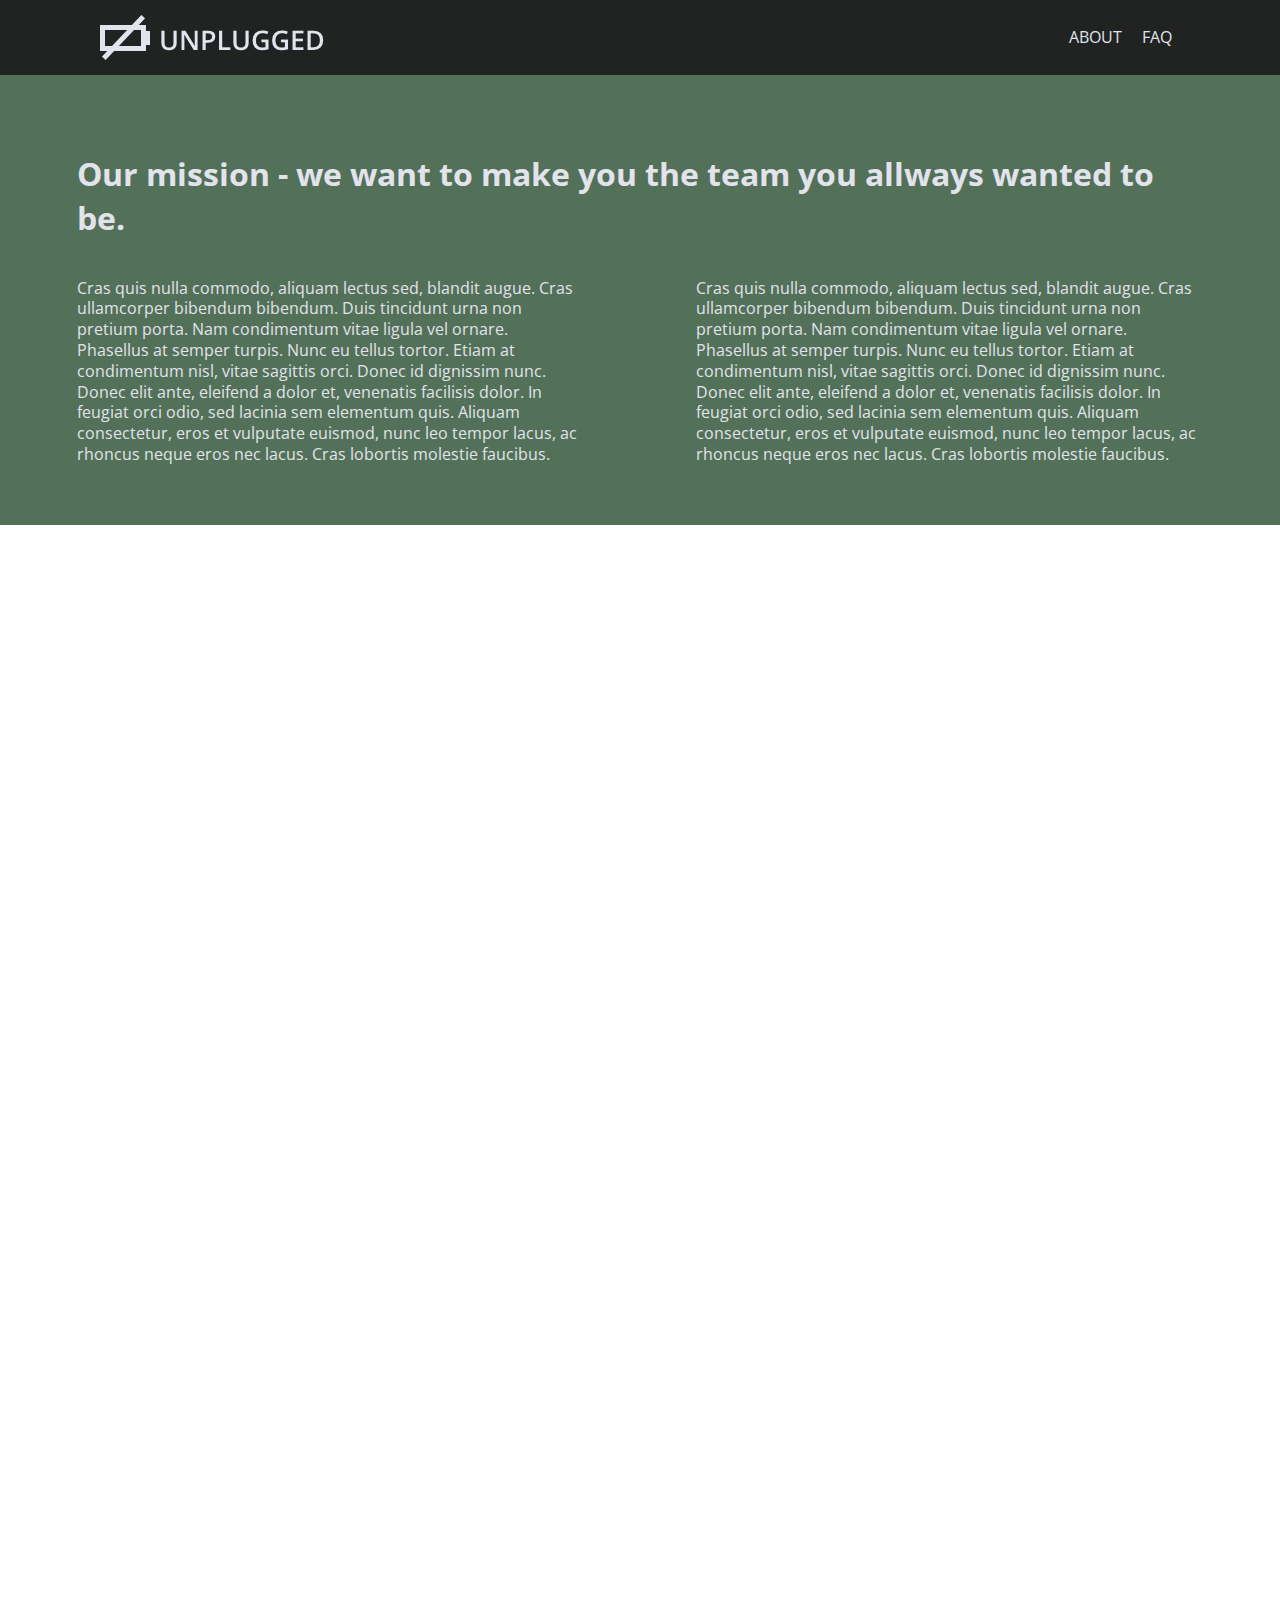
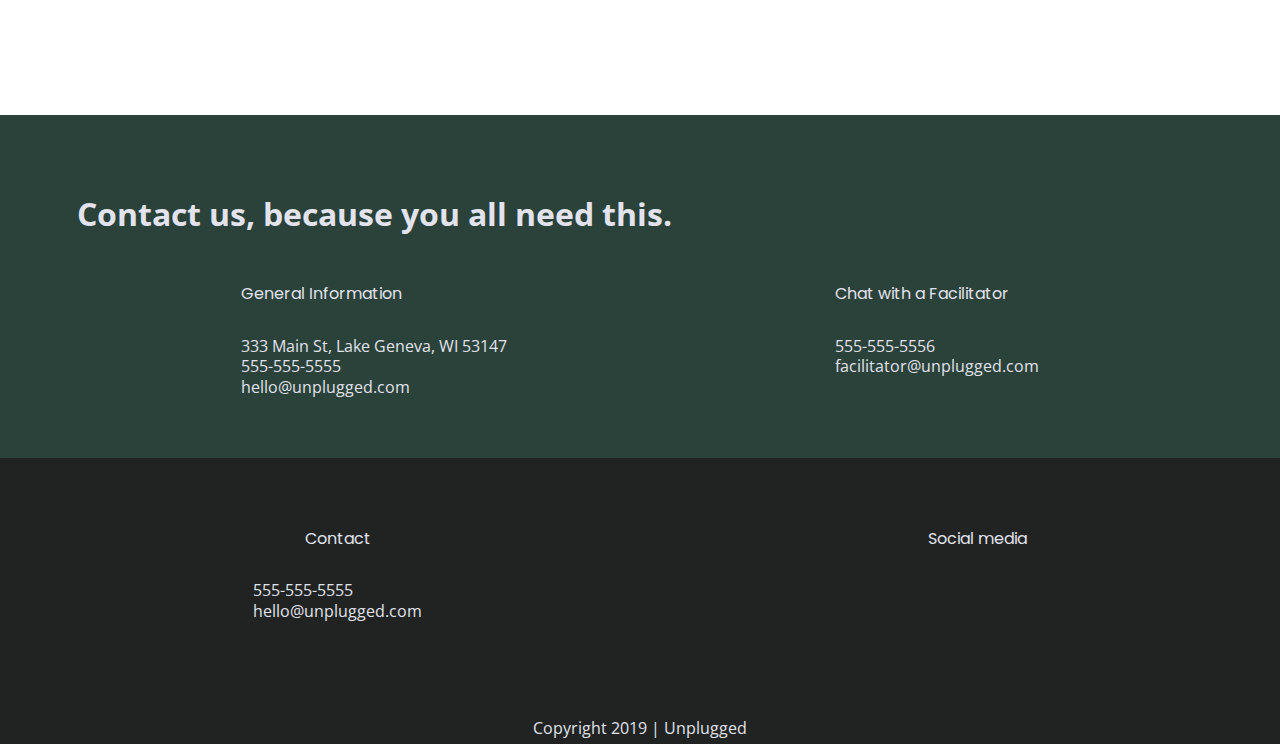
==== commit dbc95fc5: "add social media icons about and faq" ====
--- a/about/index.html
+++ b/about/index.html
@@ -12,9 +12,13 @@
   <link rel="apple-touch-icon" href="../icon.png">
   <!-- Place favicon.ico in the root directory -->
 
-  <!------- Fonts ---->
+  <!--- Fonts ---->
   <link href="https://fonts.googleapis.com/css?family=Open+Sans:400,700|Poppins:500,700" rel="stylesheet">
 
+  <!-- Icon Fonts ---->
+  <link rel="stylesheet" href="https://use.fontawesome.com/releases/v5.6.3/css/all.css" integrity="sha384-UHRtZLI+pbxtHCWp1t77Bi1L4ZtiqrqD80Kn4Z8NTSRyMA2Fd33n5dQ8lWUE00s/" crossorigin="anonymous">
+
+  <!-- CSS Styles --->
   <link rel="stylesheet" href="../css/normalize.css">
   <link rel="stylesheet" href="../css/main.css">
 </head>
@@ -102,9 +106,15 @@
                   <div class="social">
                       <h4> Social media </h4>
                       <div class="social-icons">
-                          <p>  <a href="https://www.facebook.com/yoursite" target="_blank"> facebook </a>  </p>
-                          <p>  <a href="https://www.twitter.com/yoursite" target="_blank"> twitter </a>  </p>
-                          <p>  <a href="https://www.instagramm.com/yoursite" target="_blank"> Instag </a>  </p>
+                          <p>
+                              <a href="https://www.facebook.com/yoursite" target="_blank"> <i class="fab fa-facebook"> </i>  </a>
+                          </p>
+                          <p>
+                              <a href="https://www.twitter.com/yoursite" target="_blank"> <i class="fab fa-twitter">  </i>   </a>
+                          </p>
+                          <p>
+                              <a href="https://www.instagramm.com/yoursite" target="_blank"> <i class="fab fa-instagram"> </i>   </a>
+                          </p>
                       </div>
                   </div> <!-- social content ends -->
             </div> <!-- footer content ends -->
--- a/css/main.css
+++ b/css/main.css
@@ -274,6 +274,12 @@
     display: flex; /* to let the social icons appear below */
     align-items: center;
     justify-content: space-between;
+}
+
+.social-icons i {
+    padding: 0 10px;
+    font-size: 2.5em;
+    color: #537158;
 }
 
 footer {
@@ -381,7 +387,6 @@
     width: 100%;
     background: url('../img/background-info.jpg') center center no-repeat #333;
     background-size: cover;
-
 }
 
 .features .content-wrapper {
@@ -399,12 +404,18 @@
     flex-flow: column; /* to wrap the items  */
 }
 
-.features article {
+.features article { /* centering icons */
   width: 50%;
-}
-
-.feature-items p {
-  padding-bottom: 54%;
+  display: flex;
+  align-items: center;
+  justify-content: center;
+  flex-flow: column;
+}
+
+/* -- styling icons -- */
+.features i {
+  font-size: 3.75em;
+  margin: 40px 0px;
 }
 
 .features h1 {
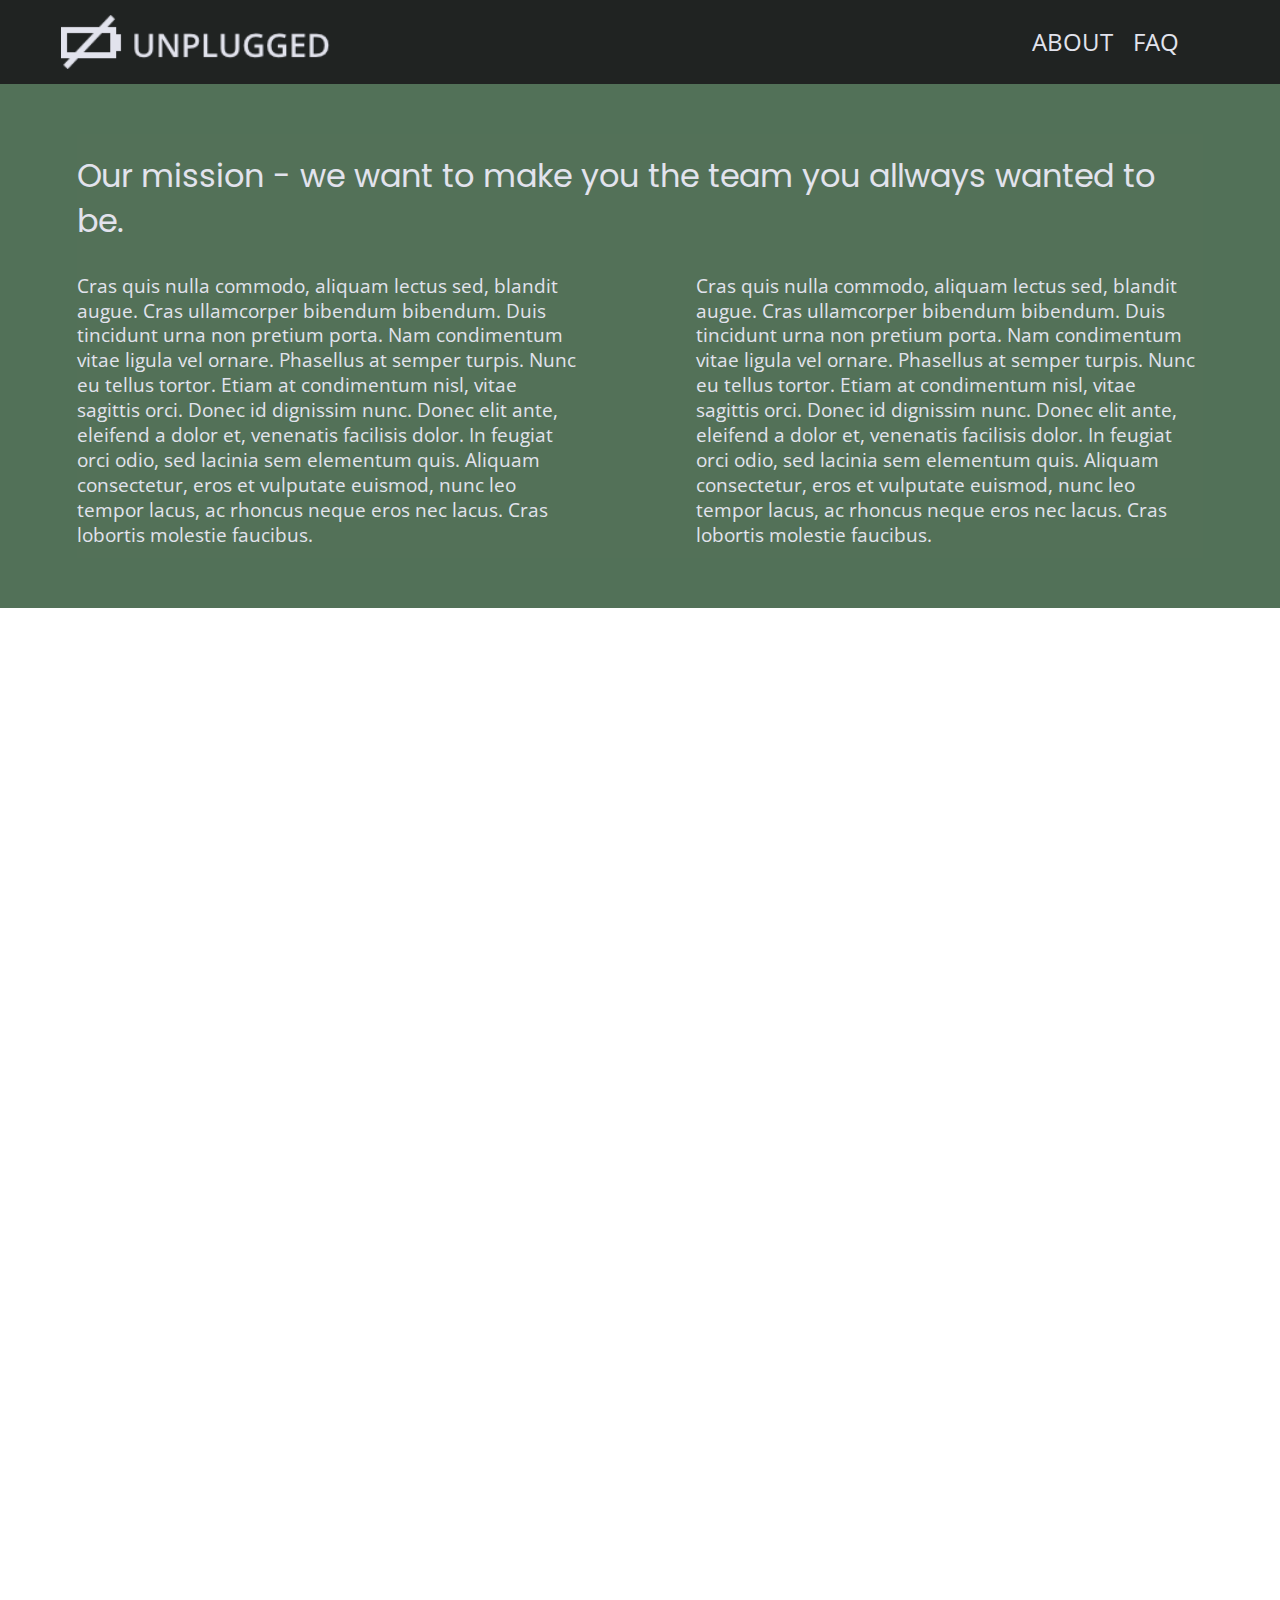
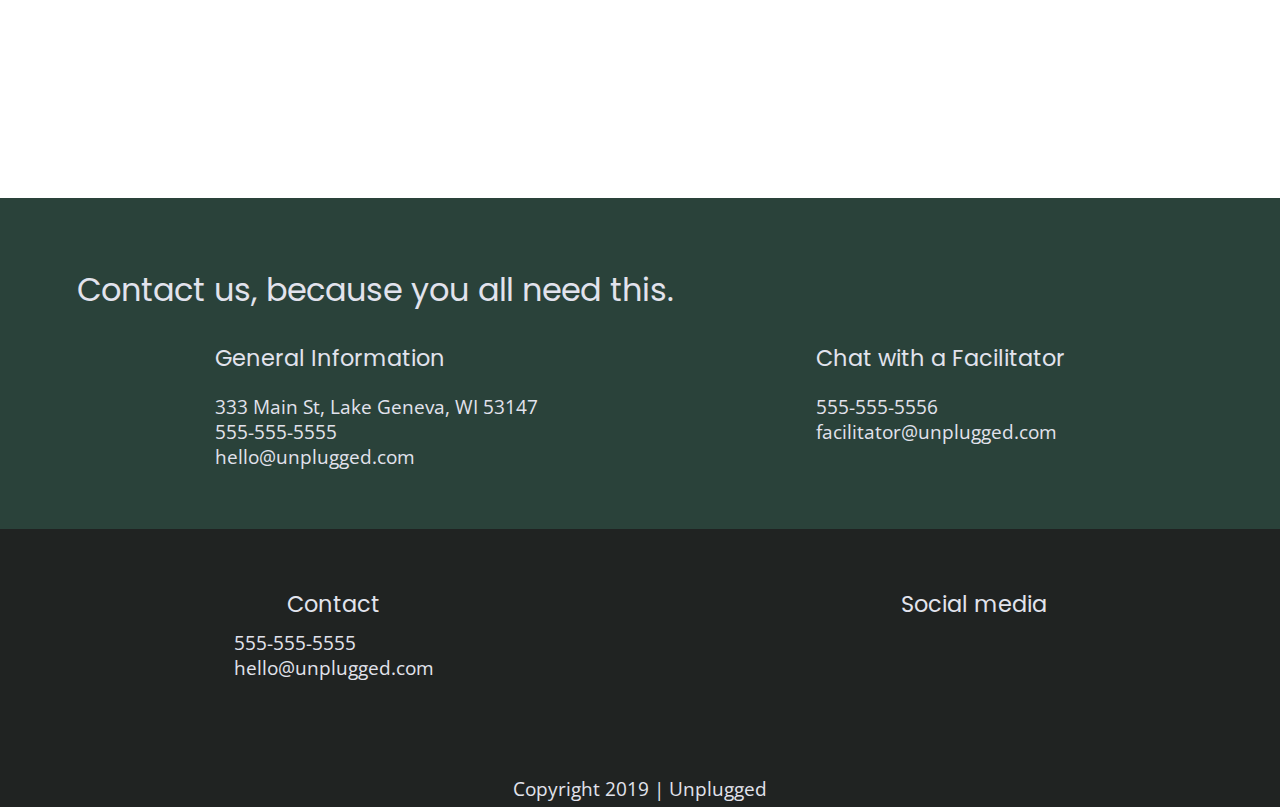
==== commit dd2a036c: "fixing homepage logo link to home" ====
--- a/about/index.html
+++ b/about/index.html
@@ -32,7 +32,7 @@
   <header>
       <div class="content-wrapper"> <!-- any elements that contain other content and visuals -->
           <figure>
-              <a class="logo" href="#">
+              <a class="logo" href="../index.html">
                   <img src="../img/logo.png" alt="unplugged logo">
               </a>
           </figure>
--- a/css/main.css
+++ b/css/main.css
@@ -120,23 +120,31 @@
 }
 
 h1 {
-  font-size: 1.38em; /* 22px */
+  font-size: 2.2em; /* 22px */
   margin: 0px;
   padding: 0px;
   font-family: 'Poppins', sans-serif;
   font-weight: 400;
 }
 
-h3 {
-  font-size: 1em; /* 16px */
+h2 {
+  font-size: 1.5em; /* 16px */
   margin: 20px 0;
   padding: 0px;
   font-family: 'Poppins', sans-serif;
   font-weight: 400;
 }
 
+h3 {
+  font-size: 1.2em; /* 16px */
+  margin: 20px 0;
+  padding: 0px;
+  font-family: 'Poppins', sans-serif;
+  font-weight: 400;
+}
+
 h4 {
-  margin: 20px 0;
+  margin: 10px 0;
   padding: 0px;
   font-family: 'Poppins', sans-serif;
   font-weight: 400;
@@ -266,10 +274,6 @@
     flex-flow: column;
 }
 
-footer h4 {
-    padding-bottom: 10px;
-}
-
 footer .social-icons {
     display: flex; /* to let the social icons appear below */
     align-items: center;
@@ -301,22 +305,13 @@
     align-items: flex-start;
     justify-content: center;
     /*min-height: 500px;*/
-    height: 60vh; /* to have the hero image stretched over whole screen (100% vertical height)*/
+    min-height: 90vh; /* to have the hero image stretched over whole screen (100% vertical height)*/
     margin: 0;
     width: 100%;
     background: url('../img/hero.jpg') center top no-repeat #333;
     background-size: cover;
 }
 
-.hero-area h1 {
-    padding-top: 53px;
-}
-
-.hero-area .content-wrapper {
-    width: 88%;
-
-}
-
 aside {
     display: flex; /* to center the content */
     align-items: center;
@@ -324,21 +319,12 @@
     flex-flow: column; /* to put all main area content items below of each other */
     background-color: #537158;
     width: 100%;
-}
-
-aside .content-wrapper {
-    display: flex; /* to allow putting the "want to join..." section and the form next to each other and center */
-    align-items: flex-start;
-    justify-content: center;
-    flex-flow: column;
-    width: 88%;
-    padding: 50px 0;
-}
-
+    padding: 0;
+    margin: 0;
+}
 
 .form-description {
     flex-basis: 80%;
-    margin-right: 40px;
 }
 
 .form-description p {
@@ -378,7 +364,7 @@
   text-align: center;
   text-transform: uppercase;
 }
-
+/*-- styling features --*/
 .features {
     display: flex;
     align-items: center; /* to set the headline to the left */
@@ -419,10 +405,10 @@
 }
 
 .features h1 {
-    padding: 54px 0px; /* space to left + right page border */
-}
-
-
+  padding: 54px 0px; /* space to left + right page border */
+}
+
+/*-- styling review section --*/
 .review {
     display: flex;
     align-items: center; /* to set the headline to the left */
@@ -432,22 +418,12 @@
     background-color: #2A423A;
 }
 
-
 figure .group-photo {
     width: 100%;
 }
 
-.review h3 {
-    padding: 24px 0;
-}
-
-.review .content-wrapper {
-  display: flex;
-  align-items: center;
-  justify-content: center;
-  flex-flow: column;
-  width: 100%;
-  margin: 50px 0;
+.review h2 {
+    width: 88%;
 }
 
 /* -------------- Mobile styles About -------------------*/
@@ -502,14 +478,6 @@
     flex-flow: column;
     width: 100%;
     background-color: #537158;
-}
-
-.faq h2 {
-  padding-top: 50px;
-}
-
-.faq h3 {
-  padding-bottom: 13px;
 }
 
 .faq .content-wrapper {
@@ -612,6 +580,20 @@
 
 @media only screen and (min-width: 768px) {
   /* ------------ Tablet styles here ------------*/
+
+    h1 {
+      font-size: 3em;
+      padding-top: 50px;
+    }
+
+    h2 {
+      font-size: 1.6em;
+    }
+
+    h3 {
+      font-size: 1.4em;
+    }
+
     header .content-wrapper {
         flex-flow: row nowrap;
     }
@@ -628,50 +610,56 @@
        border: none;
     }
 
-    aside {
-      padding: 50px 0;
-    }
-
     aside .content-wrapper {
-      flex-flow: row nowrap;
+      display: flex;
+      flex-flow: row wrap;
+      align-items: flex-start;
       justify-content: space-around;
     }
 
     .form-description {
-      padding: 0;
-      /*flex-basis: 260px;*/
+      flex-basis: 45%;
     }
 
     .signup-form {
-      /*flex-basis: 290px;*/
+      flex-basis: 45%;
     }
 
     .feature-items {
         flex-flow: row wrap; /* to wrap the items  */
         align-items: flex-start;
         justify-content: space-between;
-        padding: 0 60px; /* get the space between the features */
+      /*  padding: 0 60px; /* get the space between the features */
     }
 
     .features article {
-        flex-basis: 23%; /* sets the width of the element */
-        padding: 0 50px;
+        /*flex-basis: 35%; /* sets the width of the element */
+        width: 40%;
+        padding: 0 20px;
     }
 
     .review {
         display:flex;
         align-items: center;
         justify-content: center;
-    }
-
-    .review-wrapper {
-        width: 88%;
-      }
+        flex-flow: column;
+    }
 
     .review .content-wrapper {
-      flex-flow: row nowrap;
-      justify-content: space-between;
-    }
+      display: flex;
+      flex-flow: column;
+      justify-content: flex-start;
+      align-items: flex-start;
+   }
+
+   .review article {
+     display: flex;
+     justify-content: space-between;
+     align-items: flex-start;
+     flex-flow: row wrap;
+     margin: 0;
+     padding: 0;
+   }
 
     .review-text {
       flex-basis: 48%;
@@ -681,16 +669,169 @@
       flex-basis: 48%
    }
 
+   .review h3 {
+     margin: 0 0 10px 0;
+   }
+
     /* ------ about styles------- */
-  .mission-content {
+   .mission-content {
     display: flex;
     align-items: center;
     justify-content: space-between;
     flex-flow: row nowrap;
   }
 
+   .mission-content p {
+     flex-basis: 45%; /* to auto grow/shrink --> in % */
+  }
+
+   .contact-section .content-wrapper address {
+      display: flex;
+      width: 100%;
+      justify-content: space-around;
+      align-items: flex-start;
+      flex-flow: row nowrap;
+  }
+
+  /* ---- FAQ styles ------ */
+  .faq {
+      display: flex;
+      justify-content: center;
+      align-items: center;
+  }
+
+  .faq .content-wrapper {
+      flex-flow: row wrap;
+      justify-content: space-between;
+  }
+
+  .faq-content {
+    flex-basis: 45%;
+  }
+
+  /* ---- Footer styles ------ */
+  footer .content-wrapper {
+      width: 100%;
+  }
+
+  footer .footer-content {
+      flex-flow: row nowrap;
+      justify-content: space-around;
+      align-items: flex-start;
+  }
+}
+
+@media only screen and (min-width: 1200px) {
+  /* ------------ Desktop styles here ------------*/
+
+  h1 {
+    font-size: 4em;
+  }
+
+  h2 {
+    font-size: 2em;
+  }
+
+  h3 {
+    font-size: 1.6em;
+  }
+
+  h4 {
+    font-size: 1.4em;
+  }
+
+  p {
+    font-size: 1.2em;
+  }
+
+  a {
+    font-size: 1.5em;
+  }
+
+  header figure {
+      width: 60%;
+      flex-flow: row nowrap;
+  }
+
+  header figure img {
+      width: 120%;
+  }
+
+  aside .content-wrapper {
+    flex-flow: row nowrap;
+    justify-content: space-around;
+  }
+
+
+  .feature-items {
+      flex-flow: row wrap; /* to wrap the items  */
+      align-items: flex-start;
+      justify-content: space-around;
+      padding: 0 60px; /* get the space between the features */
+  }
+
+  .features article {
+      /*flex-basis: 15%; /* sets the width of the element */
+      width: 30%;
+      /*padding: 0 50px;*/
+  }
+
+  .review {
+      display:flex;
+      align-items: center;
+      justify-content: center;
+      flex-flow: column;
+  }
+
+  .review .content-wrapper {
+    display: flex;
+    flex-flow: column;
+    justify-content: flex-start;
+    align-items: flex-start;
+ }
+
+  .review article {
+     display: flex;
+     justify-content: space-between;
+     align-items: flex-start;
+     flex-flow: row wrap;
+     margin: 0;
+     padding: 0;
+  }
+
+  .review-text {
+    flex-basis: 48%;
+  }
+
+  .group-photo {
+    flex-basis: 48%
+ }
+
+ .review h3 {
+   margin: 0 0 10px 0;
+ }
+
+  /* ------ about styles------- */
+  .mission {
+      display: flex;
+      justify-content: center;
+      align-items: center;
+      flex-flow: column;
+  }
+
+  .mission .content-wrapper {
+      background-color: #537158;
+  }
+
+  .mission-content {
+    display: flex;
+    align-items: center;
+    justify-content: space-between;
+    flex-flow: row nowrap;
+  }
+
   .mission-content p {
-     flex-basis: 45%; /* to auto grow/shrink --> in % */
+    flex-basis: 45%; /* to auto grow/shrink --> in % */
   }
 
   .contact-section .content-wrapper address {
@@ -702,130 +843,6 @@
   }
 
   /* ---- FAQ styles ------ */
-  .faq h2 {
-      padding-bottom: 40px;
-  }
-
-  .faq .content-wrapper {
-      flex-flow: row wrap;
-      justify-content: space-between;
-  }
-
-  .faq-content {
-    flex-basis: 45%;
-  }
-
-  /* ---- Footer styles ------ */
-  footer .content-wrapper {
-      width: 100%;
-  }
-
-  footer .footer-content {
-      flex-flow: row nowrap;
-      justify-content: space-around;
-      align-items: flex-start;
-  }
-
-
-}
-
-@media only screen and (min-width: 1200px) {
-  /* ------------ Desktop styles here ------------*/
-
-  h1 {
-    font-size: 4em;
-  }
-
-  h2 {
-    font-size: 2em;
-  }
-
-  h3 {
-    font-size: 1.5em;
-  }
-
-  header figure {
-      width: 80%;
-      flex-flow: row nowrap;
-  }
-
-  aside .content-wrapper {
-    flex-flow: row nowrap;
-    justify-content: space-around;
-  }
-
-
-  .feature-items {
-      flex-flow: row wrap; /* to wrap the items  */
-      align-items: flex-start;
-      justify-content: space-between;
-      padding: 0 60px; /* get the space between the features */
-  }
-
-  .features article {
-      flex-basis: 15%; /* sets the width of the element */
-      padding: 0 50px;
-  }
-
-  .review {
-      display:flex;
-      align-items: center;
-      justify-content: center;
-  }
-
-  .review-wrapper {
-      width: 88%;
-    }
-
-  .review .content-wrapper {
-    flex-flow: row nowrap;
-    justify-content: space-between;
-  }
-
-  .review-text {
-    flex-basis: 48%;
-  }
-
-  .group-photo {
-    flex-basis: 48%
-  }
-
-  /* ------ about styles------- */
-  .mission {
-      display: flex;
-      justify-content: center;
-      align-items: center;
-      flex-flow: column;
-  }
-
-  .mission .content-wrapper {
-      background-color: #537158;
-  }
-
-  .mission-content {
-    display: flex;
-    align-items: center;
-    justify-content: space-between;
-    flex-flow: row nowrap;
-  }
-
-  .mission-content p {
-    flex-basis: 45%; /* to auto grow/shrink --> in % */
-  }
-
-  .contact-section .content-wrapper address {
-      display: flex;
-      width: 100%;
-      justify-content: space-around;
-      align-items: flex-start;
-      flex-flow: row nowrap;
-  }
-
-  /* ---- FAQ styles ------ */
-  .faq h2 {
-      padding-bottom: 40px;
-  }
-
   .faq .content-wrapper {
       flex-flow: row wrap;
       justify-content: space-between;
@@ -844,7 +861,6 @@
     justify-content: space-around;
     align-items: flex-start;
   }
-
 }
 /* ==========================================================================
    Print styles.
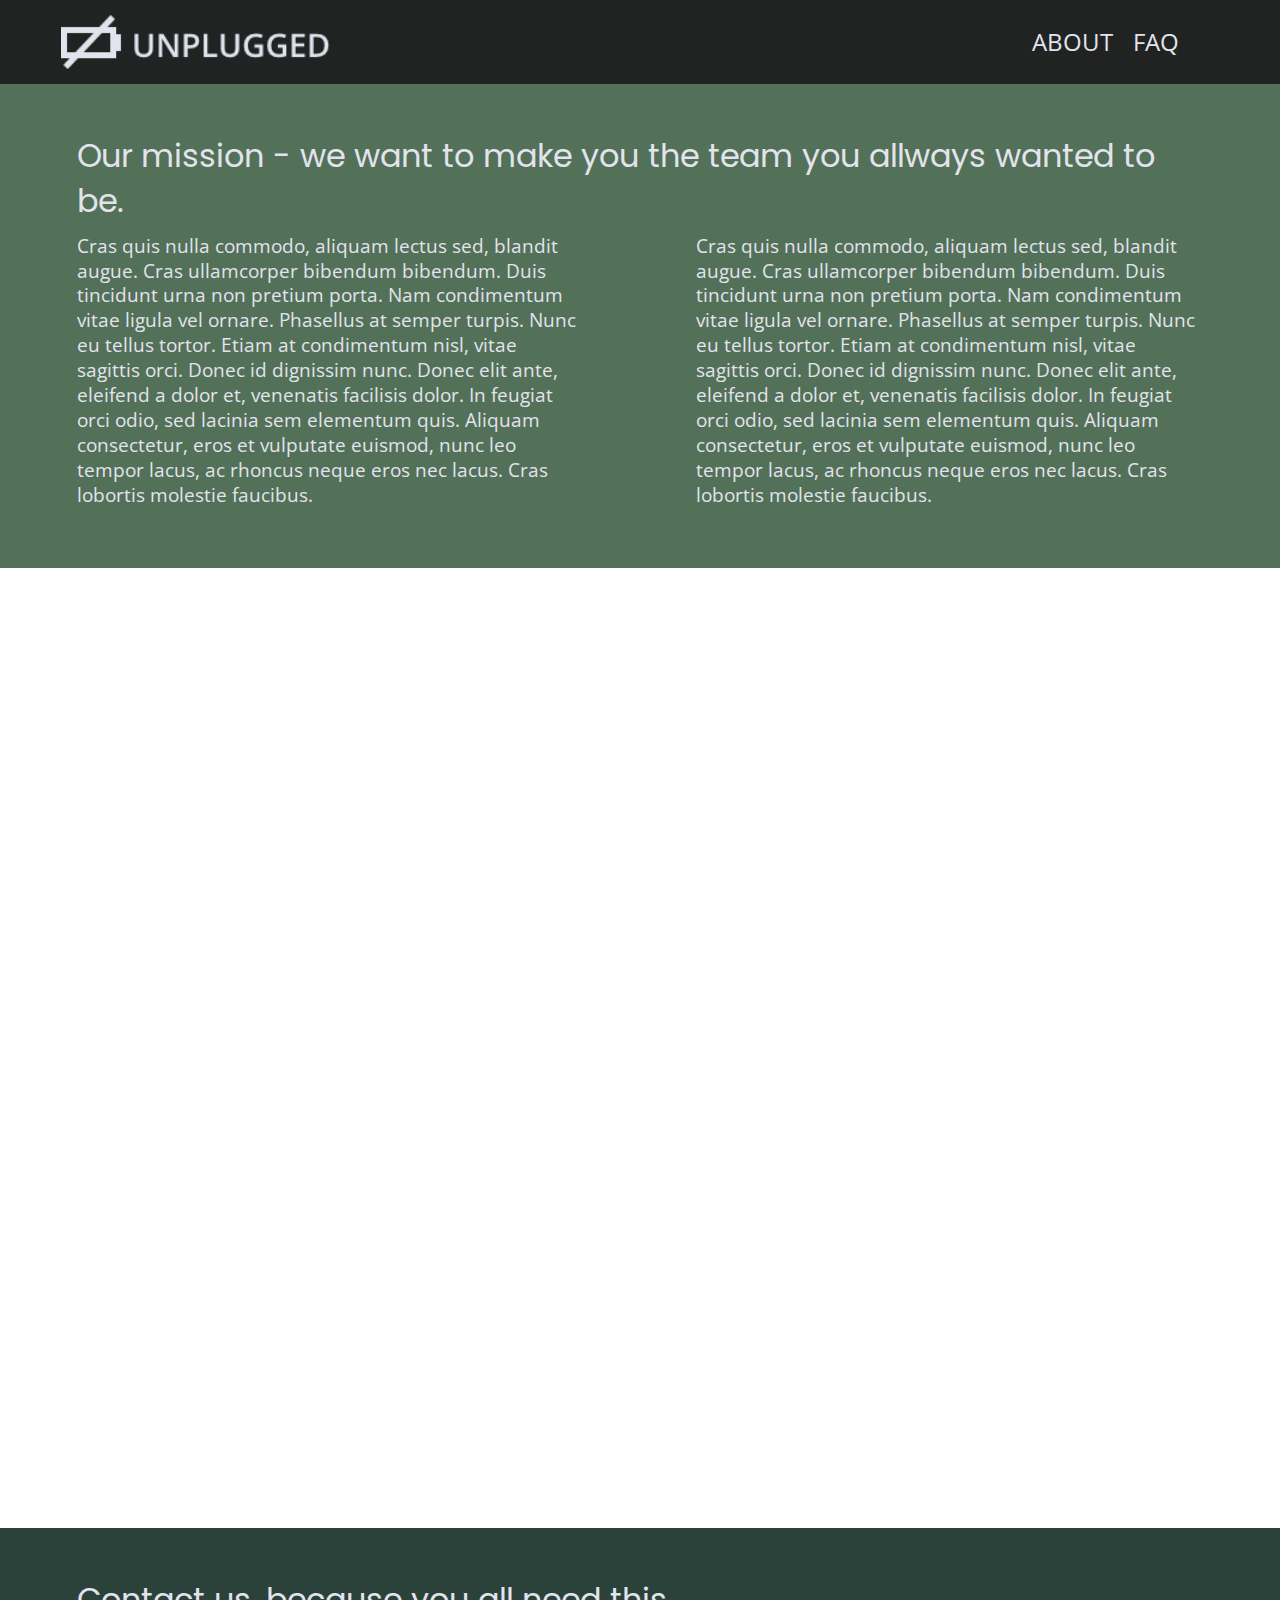
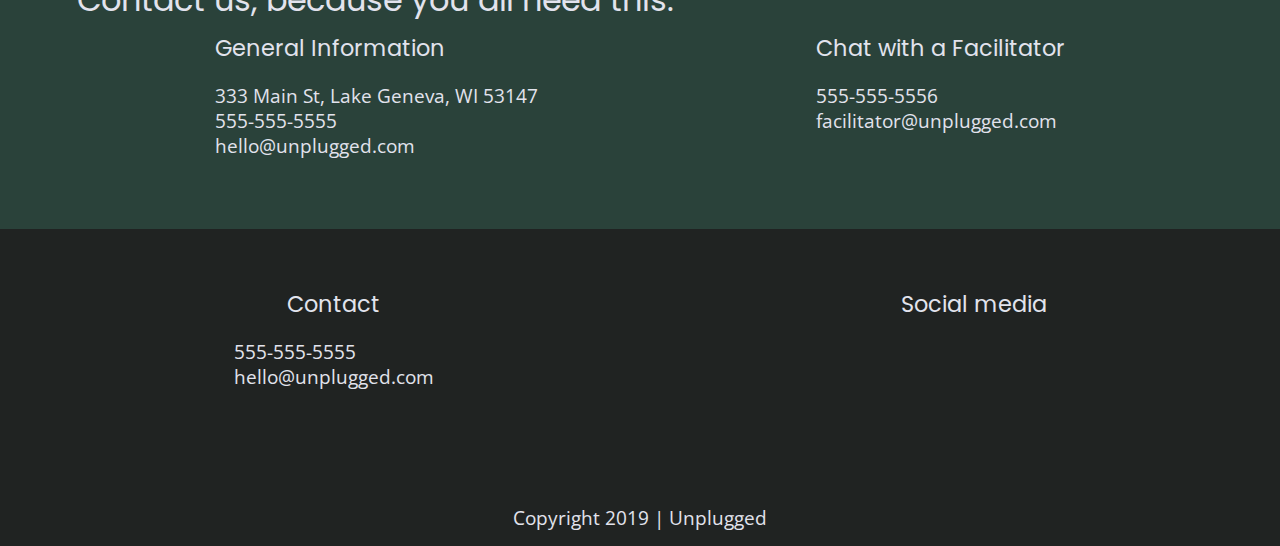
==== commit 47c6679a: "reducing map size" ====
--- a/about/index.html
+++ b/about/index.html
@@ -63,7 +63,7 @@
 
         <section class="map">
             <figure>
-                <iframe src="https://www.google.com/maps/embed?pb=!1m18!1m12!1m3!1d77664.58204803363!2d13.295400740044498!3d52.53310508303055!2m3!1f0!2f0!3f0!3m2!1i1024!2i768!4f13.1!3m3!1m2!1s0x47a851dd8abc4201%3A0x52120465b5fabc0!2sMitte%2C+Berlim!5e0!3m2!1spt-BR!2sde!4v1547235988646" width="600" height="450" frameborder="0" style="border:0" allowfullscreen>
+                <iframe src="https://www.google.com/maps/embed?pb=!1m16!1m12!1m3!1d38834.078985257984!2d13.330336745046043!3d52.53108320750099!2m3!1f0!2f0!3f0!3m2!1i1024!2i768!4f13.1!2m1!1smitte!5e0!3m2!1spt-BR!2sde!4v1547466281553" width="400" height="300" frameborder="0" style="border:0" allowfullscreen>
                 </iframe>
             </figure>
         </section>
--- a/css/main.css
+++ b/css/main.css
@@ -129,15 +129,15 @@
 
 h2 {
   font-size: 1.5em; /* 16px */
-  margin: 20px 0;
-  padding: 0px;
+  margin: 0;
+  padding: 0;
   font-family: 'Poppins', sans-serif;
   font-weight: 400;
 }
 
 h3 {
   font-size: 1.2em; /* 16px */
-  margin: 20px 0;
+  margin: 0;
   padding: 0px;
   font-family: 'Poppins', sans-serif;
   font-weight: 400;
@@ -151,7 +151,7 @@
 }
 
 p {
-  margin: 0px;
+  margin: 10px 0;
   padding: 0px;
   font-size: 1em; /* 9px */
   line-height: 1.3em;
@@ -327,10 +327,6 @@
     flex-basis: 80%;
 }
 
-.form-description p {
-    padding-top: 10px;
-}
-
 aside .signup-form {
     display: flex;
     align-items: flex-start;
@@ -347,8 +343,9 @@
 input[type=text] {
   box-sizing: border-box;
   width: 100%;
-  color: #2a423a;
   font-style: italic;
+  color: #9D9EA4;
+  padding: 20px 0 20px 15px;
 }
 
 input[type=button] {
@@ -364,7 +361,9 @@
   text-align: center;
   text-transform: uppercase;
 }
-/*-- styling features --*/
+
+
+/*-- features styling --*/
 .features {
     display: flex;
     align-items: center; /* to set the headline to the left */
@@ -376,11 +375,12 @@
 }
 
 .features .content-wrapper {
-      width: 88%;
+    width: 88%;
 }
 
 .features h2 {
-      width: 88%;
+    width: 88%;
+    padding-top: 50px;
 }
 
 .feature-items {
@@ -424,7 +424,13 @@
 
 .review h2 {
     width: 88%;
-}
+    padding-bottom: 35px;
+}
+
+.review h3 {
+    padding-top: 25px;
+}
+
 
 /* -------------- Mobile styles About -------------------*/
 
@@ -443,7 +449,7 @@
 .map figure {
   width: 100%;
   height: 0;
-  padding-bottom: 93%;
+  padding-bottom: 75%; /* map ratio 400px/300px = 75%*/
   overflow: hidden;
   position: relative;
 }
